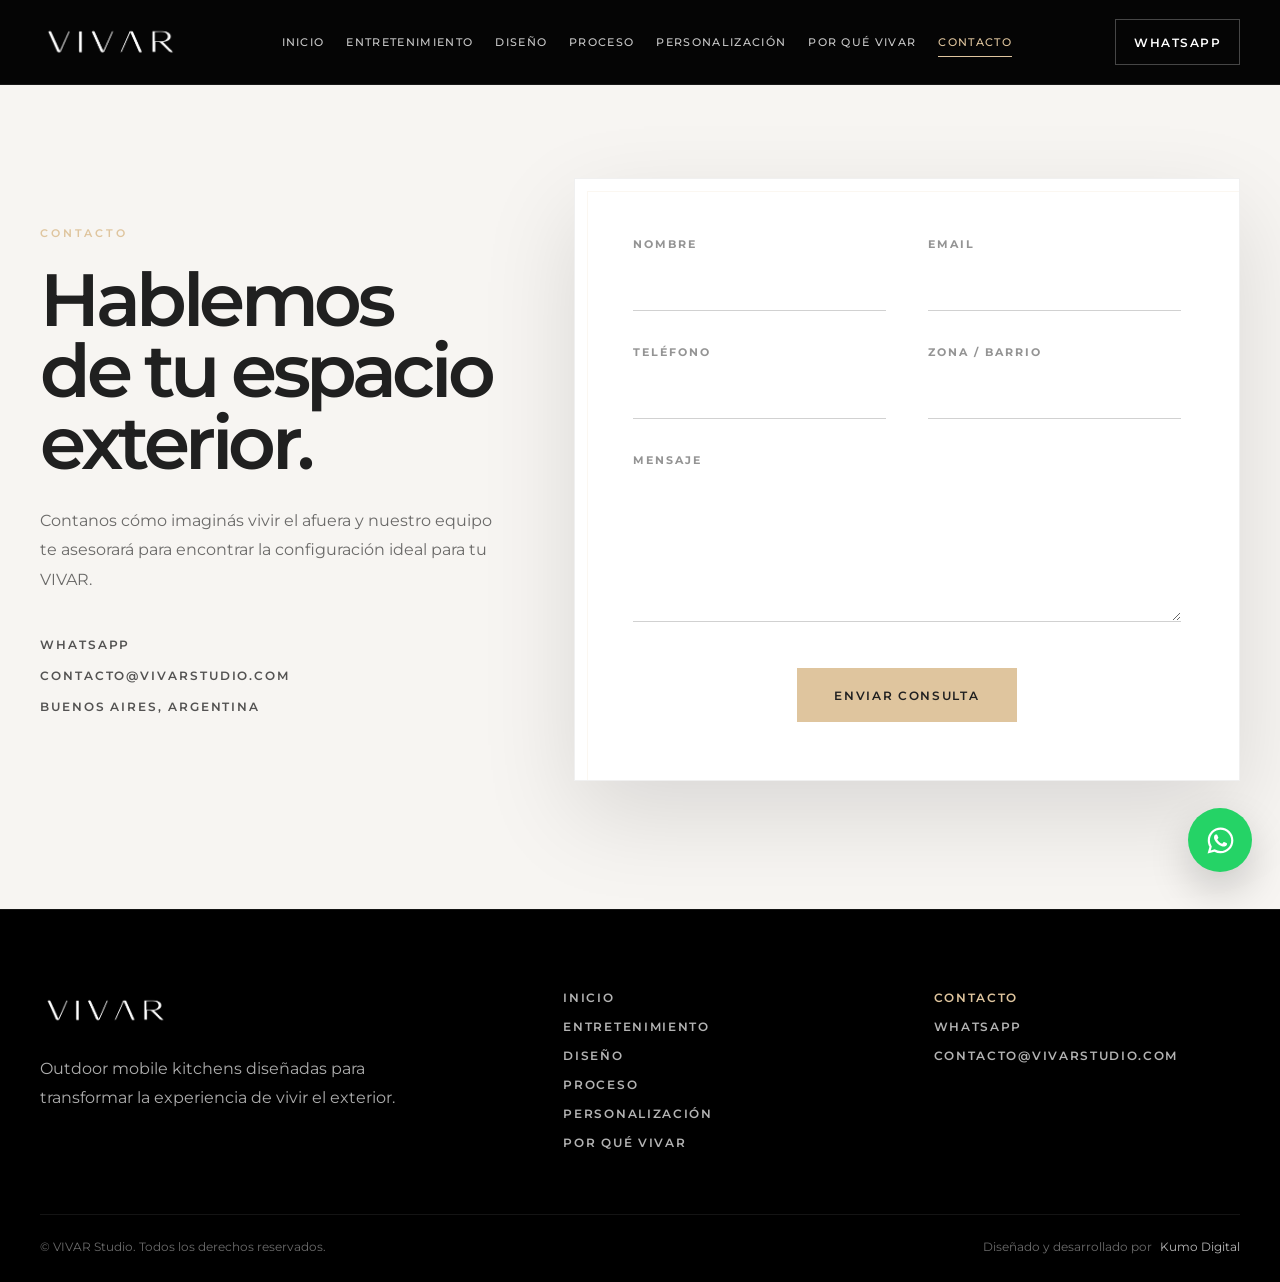
==== contacto.html @ 81133e7a "Actualizar subpaginas VIVAR y contacto" ====
<!DOCTYPE html>
<html lang="es">
<head>
  <meta charset="UTF-8" />
  <meta name="viewport" content="width=device-width, initial-scale=1.0" />

  <title>Contacto | VIVAR Studio</title>

  <link rel="preconnect" href="https://fonts.googleapis.com">
  <link rel="preconnect" href="https://fonts.gstatic.com" crossorigin>
  <link
    href="https://fonts.googleapis.com/css2?family=Montserrat:wght@300;400;500;600;700&display=swap"
    rel="stylesheet"
  >

  <link rel="stylesheet" href="styles.css" />
</head>

<body>

<header class="site-header site-header--solid site-header--contact" id="siteHeader">
  <div class="container site-header__inner">

    <a href="index.html" class="site-brand">
      <img
        id="siteLogo"
        src="img/logo.png"
        alt="VIVAR Studio"
        data-logo-light="img/logo.png"
        data-logo-dark="img/logo.png"
      />
    </a>

    <nav class="site-nav">
      <a href="index.html">Inicio</a>
      <a href="entretenimiento.html">Entretenimiento</a>
      <a href="diseno.html">Diseño</a>
      <a href="proceso-instalacion.html">Proceso</a>
      <a href="personalizacion.html">Personalización</a>
      <a href="por-que-vivar.html">Por qué VIVAR</a>
      <a href="contacto.html" class="is-active">Contacto</a>
    </nav>

    <a
      href="https://wa.me/5490000000000"
      class="header-cta"
      target="_blank"
      rel="noopener noreferrer"
    >
      WhatsApp
    </a>

    <button class="menu-toggle" id="menuToggle" aria-label="Abrir menú">
      <span></span>
      <span></span>
    </button>

  </div>

  <div class="mobile-menu" id="mobileMenu">
    <a href="index.html">Inicio</a>
    <a href="entretenimiento.html">Entretenimiento</a>
    <a href="diseno.html">Diseño</a>
    <a href="proceso-instalacion.html">Proceso</a>
    <a href="personalizacion.html">Personalización</a>
    <a href="por-que-vivar.html">Por qué VIVAR</a>
    <a href="contacto.html">Contacto</a>
  </div>
</header>

<main>

  <section class="contact-premium">

    <div class="container contact-premium__inner">

      <div class="contact-premium__copy reveal">
        <span>CONTACTO</span>

        <h1>
          Hablemos de tu espacio exterior.
        </h1>

        <p>
          Contanos cómo imaginás vivir el afuera y nuestro equipo te asesorará
          para encontrar la configuración ideal para tu VIVAR.
        </p>

        <div class="contact-premium__info">
          <a href="https://wa.me/5490000000000" target="_blank" rel="noopener noreferrer">
            WhatsApp
          </a>

          <a href="mailto:contacto@vivarstudio.com">
            contacto@vivarstudio.com
          </a>

          <span>
            Buenos Aires, Argentina
          </span>
        </div>
      </div>

      <div class="contact-premium__form-wrap reveal">

        <form action="enviar-contacto.php" method="POST" class="contact-premium__form">

          <div class="contact-field">
            <label for="nombre">Nombre</label>
            <input type="text" id="nombre" name="nombre" required>
          </div>

          <div class="contact-field">
            <label for="email">Email</label>
            <input type="email" id="email" name="email" required>
          </div>

          <div class="contact-field">
            <label for="telefono">Teléfono</label>
            <input type="text" id="telefono" name="telefono">
          </div>

          <div class="contact-field">
            <label for="zona">Zona / Barrio</label>
            <input type="text" id="zona" name="zona">
          </div>

          <div class="contact-field contact-field--full">
            <label for="mensaje">Mensaje</label>
            <textarea id="mensaje" name="mensaje" rows="6" required></textarea>
          </div>

          <button type="submit" class="btn btn--primary">
            Enviar consulta
          </button>

        </form>

      </div>

    </div>

  </section>

</main>

<footer class="site-footer">
  <div class="container site-footer__inner">

    <div class="site-footer__brand">
      <img src="img/logo.png" alt="VIVAR Studio">

      <p>
        Outdoor mobile kitchens diseñadas para transformar
        la experiencia de vivir el exterior.
      </p>
    </div>

    <div class="site-footer__nav">
      <a href="index.html">Inicio</a>
      <a href="entretenimiento.html">Entretenimiento</a>
      <a href="diseno.html">Diseño</a>
      <a href="proceso-instalacion.html">Proceso</a>
      <a href="personalizacion.html">Personalización</a>
      <a href="por-que-vivar.html">Por qué VIVAR</a>
    </div>

    <div class="site-footer__contact">
      <span>Contacto</span>
      <a href="https://wa.me/5490000000000" target="_blank" rel="noopener noreferrer">WhatsApp</a>
      <a href="mailto:contacto@vivarstudio.com">contacto@vivarstudio.com</a>
    </div>

  </div>

  <div class="container site-footer__bottom">
    <span>© VIVAR Studio. Todos los derechos reservados.</span>

    <div class="site-footer__credits">
      <span>Diseñado y desarrollado por</span>
      <a href="https://kumodigital.website/" target="_blank" rel="noopener noreferrer">Kumo Digital</a>
    </div>
  </div>
</footer>

<a
  href="https://wa.me/5490000000000"
  class="whatsapp-float"
  target="_blank"
  rel="noopener noreferrer"
  aria-label="Hablar por WhatsApp"
>
  <svg viewBox="0 0 24 24" aria-hidden="true">
    <path d="M12.04 2C6.58 2 2.13 6.45 2.13 11.91c0 1.75.46 3.46 1.34 4.97L2 22l5.25-1.38a9.9 9.9 0 0 0 4.79 1.22h.01c5.46 0 9.91-4.45 9.91-9.91C21.96 6.45 17.51 2 12.04 2Zm0 18.16h-.01a8.2 8.2 0 0 1-4.18-1.15l-.3-.18-3.12.82.83-3.04-.2-.31a8.18 8.18 0 0 1-1.25-4.39c0-4.53 3.69-8.22 8.23-8.22 2.2 0 4.26.86 5.82 2.41a8.18 8.18 0 0 1 2.41 5.82c0 4.54-3.69 8.24-8.23 8.24Zm4.52-6.16c-.25-.12-1.47-.72-1.7-.81-.23-.08-.39-.12-.56.13-.17.25-.64.81-.79.97-.15.17-.29.19-.54.06-.25-.12-1.05-.39-2-1.23-.74-.66-1.24-1.47-1.38-1.72-.15-.25-.02-.38.11-.51.11-.11.25-.29.37-.43.12-.15.17-.25.25-.42.08-.17.04-.31-.02-.43-.06-.12-.56-1.35-.77-1.85-.2-.48-.41-.42-.56-.43h-.48c-.17 0-.43.06-.66.31-.23.25-.87.85-.87 2.08 0 1.23.89 2.42 1.02 2.59.12.17 1.75 2.67 4.24 3.74.59.25 1.05.41 1.41.52.59.19 1.13.16 1.56.1.48-.07 1.47-.6 1.68-1.18.21-.58.21-1.08.15-1.18-.06-.11-.23-.17-.48-.29Z"/>
  </svg>
</a>

<script src="script.js"></script>

</body>
</html>
---- styles.css ----
:root {
  --black: #000000;
  --charcoal: #202020;
  --gold: #dfc59e;
  --white: #ffffff;
  --light-gray: #f6f6f4;
  --mid-gray: #8a8a8a;
  --soft-line: rgba(0, 0, 0, 0.08);
  --container: 1280px;
  --header-height: 84px;
  --transition: 0.35s ease;
  --section-space: 132px;
}

/* RESET */

* {
  margin: 0;
  padding: 0;
  box-sizing: border-box;
}

html {
  scroll-behavior: smooth;
}

body {
  font-family: "Montserrat", sans-serif;
  background: var(--black);
  color: var(--white);
  -webkit-font-smoothing: antialiased;
  text-rendering: optimizeLegibility;
  overflow-x: hidden;
}

img {
  display: block;
  width: 100%;
  max-width: 100%;
}

a {
  color: inherit;
  text-decoration: none;
}

button {
  font: inherit;
  background: none;
  border: none;
  cursor: pointer;
}

.container {
  width: min(100% - 80px, var(--container));
  margin: 0 auto;
}

/* REVEAL */

.reveal {
  opacity: 0;
  transform: translateY(42px);
  transition:
    opacity 1s cubic-bezier(0.22, 1, 0.36, 1),
    transform 1s cubic-bezier(0.22, 1, 0.36, 1);
  will-change: opacity, transform;
}

.reveal.is-visible {
  opacity: 1;
  transform: translateY(0);
}

/* HEADER */

.site-header {
  position: fixed;
  inset: 0 0 auto 0;
  z-index: 200;
  background: transparent;
  border-bottom: 1px solid transparent;
  transition:
    background 0.35s ease,
    border-color 0.35s ease,
    box-shadow 0.35s ease;
}

.site-header__inner {
  min-height: var(--header-height);
  display: flex;
  align-items: center;
  justify-content: space-between;
  gap: 28px;
}

.site-header.is-scrolled,
.site-header.site-header--solid {
  background: rgba(255, 255, 255, 0.96);
  border-bottom-color: rgba(0, 0, 0, 0.08);
  box-shadow: 0 8px 24px rgba(0, 0, 0, 0.05);
}

.site-brand img {
  width: 138px;
  transition: opacity var(--transition);
}

.site-nav {
  display: flex;
  align-items: center;
  gap: 22px;
}

.site-nav a {
  position: relative;
  font-size: 11px;
  font-weight: 500;
  letter-spacing: 0.12em;
  text-transform: uppercase;
  color: rgba(255, 255, 255, 0.88);
  transition: color var(--transition);
}

.site-nav a::after {
  content: "";
  position: absolute;
  left: 0;
  bottom: -8px;
  width: 0;
  height: 1px;
  background: var(--gold);
  transition: width var(--transition);
}

.site-nav a:hover::after {
  width: 100%;
}

.site-header.is-scrolled .site-nav a,
.site-header.site-header--solid .site-nav a {
  color: rgba(0, 0, 0, 0.75);
}

.header-cta {
  display: inline-flex;
  align-items: center;
  justify-content: center;
  min-height: 46px;
  padding: 0 18px;
  border: 1px solid rgba(255, 255, 255, 0.34);
  color: var(--white);
  font-size: 12px;
  font-weight: 600;
  letter-spacing: 0.12em;
  text-transform: uppercase;
  transition: all var(--transition);
}

.header-cta:hover {
  background: var(--gold);
  border-color: var(--gold);
  color: var(--charcoal);
}

.site-header.is-scrolled .header-cta,
.site-header.site-header--solid .header-cta {
  border-color: rgba(0, 0, 0, 0.18);
  color: var(--charcoal);
}

.menu-toggle {
  display: none;
  width: 42px;
  height: 42px;
  align-items: center;
  justify-content: center;
  flex-direction: column;
  gap: 6px;
}

.menu-toggle span {
  display: block;
  width: 22px;
  height: 1px;
  background: var(--white);
  transition: background var(--transition);
}

.site-header.is-scrolled .menu-toggle span,
.site-header.site-header--solid .menu-toggle span {
  background: var(--charcoal);
}

.mobile-menu {
  display: none;
}

/* HOME HERO */

.home-hero {
  position: relative;
  min-height: 100vh;
  overflow: hidden;
  background: var(--black);
}

.home-hero__track {
  position: absolute;
  inset: 0;
}

.home-hero__slide {
  position: absolute;
  inset: 0;
  opacity: 0;
  transition: opacity 1s ease;
}

.home-hero__slide.is-active {
  opacity: 1;
}

.home-hero__slide picture,
.home-hero__slide img {
  width: 100%;
  height: 100%;
}

.home-hero__slide img {
  object-fit: cover;
  object-position: center center;
  transform: scale(1.02);
  transition: transform 6s ease;
}

.home-hero__slide.is-active img {
  transform: scale(1.08);
}

.home-hero__overlay {
  position: absolute;
  inset: 0;
  z-index: 2;
  background:
    linear-gradient(180deg, rgba(0,0,0,0.24), rgba(0,0,0,0.28)),
    linear-gradient(90deg, rgba(0,0,0,0.18), rgba(0,0,0,0.04));
}

.home-hero__controls {
  position: absolute;
  inset: auto 40px 42px auto;
  display: flex;
  gap: 10px;
  z-index: 4;
}

.home-hero__arrow {
  width: 54px;
  height: 54px;
  border: 1px solid rgba(255,255,255,0.28);
  color: var(--white);
  background: rgba(255,255,255,0.04);
  backdrop-filter: blur(4px);
  font-size: 26px;
  transition: all var(--transition);
}

.home-hero__arrow:hover {
  background: rgba(255,255,255,0.12);
  border-color: rgba(255,255,255,0.48);
}

.home-hero__dots {
  position: absolute;
  left: 50%;
  bottom: 42px;
  transform: translateX(-50%);
  display: flex;
  gap: 10px;
  z-index: 4;
}

.home-hero__dots button {
  width: 34px;
  height: 2px;
  background: rgba(255,255,255,0.34);
}

.home-hero__dots button.is-active {
  background: var(--white);
}

.hero-scroll {
  position: absolute;
  left: 28px;
  bottom: 34px;
  z-index: 4;
  writing-mode: vertical-rl;
  transform: rotate(180deg);
  font-size: 11px;
  letter-spacing: 0.22em;
  text-transform: uppercase;
  color: rgba(255,255,255,0.5);
}

/* INTRO */

.intro-editorial {
  padding: 120px 0 96px;
  background: var(--white);
  color: var(--charcoal);
}

.intro-editorial__inner {
  display: grid;
  grid-template-columns: 1.05fr 0.95fr;
  gap: 88px;
  align-items: start;
}

.section-kicker {
  display: inline-block;
  margin-bottom: 22px;
  font-size: 12px;
  font-weight: 600;
  letter-spacing: 0.24em;
  text-transform: uppercase;
  color: rgba(0,0,0,0.46);
}

.section-kicker--dark {
  color: rgba(0,0,0,0.46);
}

.cta-section .section-kicker {
  color: rgba(223,197,158,0.82);
}

.intro-editorial__title,
.section-title {
  font-size: clamp(36px, 4.4vw, 64px);
  line-height: 1.02;
  font-weight: 600;
  letter-spacing: -0.03em;
}

.intro-editorial__title {
  max-width: 11ch;
}

.intro-editorial__text {
  max-width: 54ch;
  font-size: 18px;
  line-height: 1.9;
  color: rgba(32,32,32,0.74);
}

.intro-editorial__actions {
  display: flex;
  flex-wrap: wrap;
  gap: 14px;
  margin-top: 34px;
}

.intro-editorial__actions .btn {
  width: auto;
}

/* INTRO ACCORDION */

.intro-highlights {
  display: grid;
  gap: 10px;
  margin-top: 34px;
}

.intro-highlight {
  width: 100%;
  text-align: left;
  border: 1px solid rgba(0,0,0,0.08);
  background: rgba(246,246,244,0.72);
  color: var(--charcoal);
  overflow: hidden;
  transition:
    background 0.35s ease,
    border-color 0.35s ease,
    box-shadow 0.35s ease;
}

.intro-highlight:hover,
.intro-highlight.is-open {
  background: rgba(223,197,158,0.11);
  border-color: rgba(223,197,158,0.52);
  box-shadow: 0 18px 38px rgba(0,0,0,0.045);
}

.intro-highlight__top {
  display: grid;
  grid-template-columns: auto 1fr auto;
  align-items: center;
  gap: 14px;
  min-height: 56px;
  padding: 0 18px;
}

.intro-highlight__icon {
  display: inline-flex;
  align-items: center;
  justify-content: center;
  color: var(--gold);
}

.intro-highlight__icon svg {
  width: 18px;
  height: 18px;
}

.intro-highlight__title {
  font-size: 11px;
  font-weight: 700;
  letter-spacing: 0.16em;
  text-transform: uppercase;
}

.intro-highlight__plus {
  position: relative;
  width: 14px;
  height: 14px;
}

.intro-highlight__plus::before,
.intro-highlight__plus::after {
  content: "";
  position: absolute;
  inset: 50% auto auto 50%;
  width: 14px;
  height: 1px;
  background: rgba(32,32,32,0.62);
  transform: translate(-50%, -50%);
  transition: transform 0.35s ease;
}

.intro-highlight__plus::after {
  transform: translate(-50%, -50%) rotate(90deg);
}

.intro-highlight.is-open .intro-highlight__plus::after {
  transform: translate(-50%, -50%) rotate(0deg);
}

.intro-highlight__content {
  display: block;
  max-height: 0;
  padding: 0 18px;
  overflow: hidden;
  font-size: 14px;
  line-height: 1.75;
  color: rgba(32,32,32,0.66);
  transition:
    max-height 0.45s ease,
    padding 0.45s ease;
}

.intro-highlight.is-open .intro-highlight__content {
  max-height: 140px;
  padding: 0 18px 20px 50px;
}

/* VISUAL BAND */

.visual-band {
  position: relative;
  width: 100%;
  overflow: hidden;
  background: var(--black);
}

.visual-band img {
  width: 100%;
  height: 46vh;
  min-height: 340px;
  max-height: 560px;
  object-fit: cover;
  object-position: center center;
  transform: scale(1.02);
  transition: transform 1.4s ease;
}

.visual-band:hover img {
  transform: scale(1.06);
}

.visual-band__overlay {
  position: absolute;
  inset: 0;
  background:
    linear-gradient(
      180deg,
      rgba(0,0,0,0.18) 0%,
      rgba(0,0,0,0.32) 100%
    ),
    linear-gradient(
      90deg,
      rgba(0,0,0,0.34) 0%,
      rgba(0,0,0,0.12) 50%,
      rgba(0,0,0,0.34) 100%
    );
}

.visual-band__content {
  position: absolute;
  inset: 0;
  z-index: 2;
  display: flex;
  flex-direction: column;
  align-items: center;
  justify-content: center;
  text-align: center;
  color: var(--white);
  padding: 40px;
}

.visual-band__content span {
  display: inline-block;
  margin-bottom: 18px;
  font-size: 11px;
  font-weight: 600;
  letter-spacing: 0.22em;
  text-transform: uppercase;
  color: rgba(255,255,255,0.72);
}

.visual-band__content h2 {
  max-width: 18ch;
  font-size: clamp(40px, 4.8vw, 76px);
  line-height: 0.96;
  font-weight: 600;
  letter-spacing: -0.055em;
  text-wrap: balance;
}

/* BUTTONS */

.btn {
  display: inline-flex;
  align-items: center;
  justify-content: center;
  min-height: 54px;
  padding: 0 28px;
  border: 1px solid transparent;
  font-size: 12px;
  font-weight: 600;
  letter-spacing: 0.14em;
  text-transform: uppercase;
  transition: all var(--transition);
}

.btn--primary {
  background: var(--gold);
  color: var(--charcoal);
}

.btn--primary:hover {
  background: #e7d1af;
  transform: translateY(-1px);
}

.btn--secondary-dark {
  background: transparent;
  color: var(--charcoal);
  border-color: rgba(0,0,0,0.14);
}

.btn--secondary-dark:hover {
  border-color: var(--gold);
  color: var(--gold);
}

.btn--secondary-light {
  background: rgba(255,255,255,0.04);
  color: var(--white);
  border-color: rgba(255,255,255,0.26);
}

.btn--secondary-light:hover {
  border-color: var(--gold);
  color: var(--gold);
}

/* SECTION */

.section {
  padding: var(--section-space) 0;
}

.section--white {
  background: var(--white);
  color: var(--charcoal);
}

.section--gray {
  background: var(--light-gray);
  color: var(--charcoal);
}

.section--black {
  background: var(--black);
  color: var(--white);
}

.section-head {
  margin-bottom: 58px;
}

.section-title {
  max-width: 12ch;
}

.section-title--light {
  color: var(--white);
}

.section-intro {
  margin-top: 18px;
  max-width: 58ch;
  color: rgba(32,32,32,0.72);
  line-height: 1.85;
}

/* EXPLORE */

.explore-section {
  background: #f3f1ed;
}

.explore-layout {
  display: grid;
  grid-template-columns: 0.92fr 1.08fr;
  gap: 88px;
  align-items: start;
}

.explore-media {
  position: sticky;
  top: calc(var(--header-height) + 42px);
  overflow: hidden;
  background: var(--black);
}

.explore-media img {
  height: 720px;
  object-fit: cover;
  object-position: center;
  transform: scale(1.02);
  transition: transform 1.2s ease;
}

.explore-media:hover img {
  transform: scale(1.06);
}

.explore-head {
  max-width: 760px;
  margin-bottom: 52px;
}

.explore-links {
  border-top: 1px solid rgba(0,0,0,0.09);
}

.explore-link {
  display: grid;
  grid-template-columns: 58px 1fr auto;
  gap: 26px;
  align-items: center;
  padding: 34px 0;
  border-bottom: 1px solid rgba(0,0,0,0.09);
  color: var(--charcoal);
  transition:
    padding 0.4s ease,
    border-color 0.4s ease;
}

.explore-link:hover {
  padding-left: 16px;
  border-bottom-color: rgba(223,197,158,0.8);
}

.explore-link__number {
  font-size: 11px;
  font-weight: 700;
  letter-spacing: 0.24em;
  color: rgba(0,0,0,0.34);
}

.explore-link h3 {
  font-size: clamp(28px, 2.5vw, 44px);
  line-height: 1.02;
  font-weight: 600;
  letter-spacing: -0.045em;
  margin-bottom: 10px;
}

.explore-link p {
  max-width: 46ch;
  font-size: 15px;
  line-height: 1.75;
  color: rgba(32,32,32,0.66);
}

.explore-link__arrow {
  font-size: 24px;
  color: var(--gold);
  transition: transform 0.35s ease;
}

.explore-link:hover .explore-link__arrow {
  transform: translateX(8px);
}

/* CTA */

.cta-section {
  padding: 132px 0;
  background:
    linear-gradient(180deg, rgba(0,0,0,0.72), rgba(0,0,0,0.72)),
    url("img/cta-bg.webp") center center / cover no-repeat;
}

.cta-section__inner {
  max-width: 860px;
  text-align: center;
}

.cta-section__inner .section-title {
  margin: 0 auto;
}

.cta-section p {
  max-width: 620px;
  margin: 24px auto 34px;
  line-height: 1.85;
  color: rgba(255,255,255,0.8);
}

/* FOOTER */

.site-footer {
  background: var(--black);
  color: var(--white);
  border-top: 1px solid rgba(255,255,255,0.08);
  padding: 80px 0 28px;
}

.site-footer__inner {
  display: grid;
  grid-template-columns: 1.2fr 0.8fr 0.8fr;
  gap: 64px;
}

.site-footer__brand img {
  width: 128px;
  margin-bottom: 24px;
}

.site-footer__brand p {
  max-width: 38ch;
  color: rgba(255,255,255,0.68);
  line-height: 1.8;
}

.site-footer__nav,
.site-footer__contact {
  display: flex;
  flex-direction: column;
  gap: 14px;
}

.site-footer__nav a,
.site-footer__contact a,
.site-footer__contact span {
  font-size: 12px;
  font-weight: 600;
  letter-spacing: 0.14em;
  text-transform: uppercase;
}

.site-footer__nav a,
.site-footer__contact a {
  color: rgba(255,255,255,0.7);
  transition: color var(--transition);
}

.site-footer__nav a:hover,
.site-footer__contact a:hover {
  color: var(--gold);
}

.site-footer__contact span {
  color: var(--gold);
}

.site-footer__bottom {
  display: flex;
  justify-content: space-between;
  gap: 24px;
  margin-top: 64px;
  padding-top: 24px;
  border-top: 1px solid rgba(255,255,255,0.08);
  color: rgba(255,255,255,0.42);
  font-size: 12px;
}

.site-footer__credits {
  display: flex;
  align-items: center;
  gap: 8px;
  color: rgba(255,255,255,0.42);
  font-size: 12px;
}

.site-footer__credits a {
  color: rgba(255,255,255,0.72);
  transition: color var(--transition);
}

.site-footer__credits a:hover {
  color: var(--gold);
}

/* WHATSAPP */

.whatsapp-float {
  position: fixed;
  right: 28px;
  bottom: 28px;
  z-index: 300;
  width: 64px;
  height: 64px;
  border-radius: 999px;
  background: #25d366;
  display: flex;
  align-items: center;
  justify-content: center;
  box-shadow:
    0 18px 40px rgba(0,0,0,0.18),
    0 0 0 0 rgba(37,211,102,0.4);
  transition:
    transform 0.3s ease,
    box-shadow 0.3s ease;
  animation: whatsappPulse 2.8s infinite;
}

.whatsapp-float:hover {
  transform: translateY(-4px) scale(1.04);
}

.whatsapp-float svg {
  width: 31px;
  height: 31px;
  fill: #ffffff;
}

@keyframes whatsappPulse {
  0% {
    box-shadow:
      0 18px 40px rgba(0,0,0,0.18),
      0 0 0 0 rgba(37,211,102,0.35);
  }

  70% {
    box-shadow:
      0 18px 40px rgba(0,0,0,0.18),
      0 0 0 18px rgba(37,211,102,0);
  }

  100% {
    box-shadow:
      0 18px 40px rgba(0,0,0,0.18),
      0 0 0 0 rgba(37,211,102,0);
  }
}

/* RESPONSIVE */

@media (max-width: 1200px) {
  .site-nav {
    gap: 16px;
  }

  .site-nav a {
    font-size: 10px;
    letter-spacing: 0.09em;
  }

  .intro-editorial__inner {
    gap: 56px;
  }
}

@media (max-width: 1040px) {
  .site-nav,
  .header-cta {
    display: none;
  }

  .menu-toggle {
    display: inline-flex;
  }
}

@media (max-width: 920px) {
  :root {
    --section-space: 104px;
  }

  .mobile-menu {
    position: absolute;
    top: 100%;
    left: 0;
    width: 100%;
    background: rgba(255,255,255,0.98);
    display: flex;
    flex-direction: column;
    padding: 18px 24px 24px;
    gap: 16px;
    transform: translateY(-8px);
    opacity: 0;
    pointer-events: none;
    transition: all var(--transition);
  }

  .mobile-menu a {
    color: var(--charcoal);
    font-size: 13px;
    font-weight: 600;
    letter-spacing: 0.08em;
    text-transform: uppercase;
  }

  .mobile-menu.is-open {
    transform: translateY(0);
    opacity: 1;
    pointer-events: auto;
  }

  .intro-editorial__inner,
  .explore-layout,
  .site-footer__inner {
    grid-template-columns: 1fr;
  }

  .intro-editorial__title,
  .intro-editorial__text {
    max-width: 100%;
  }

  .explore-media {
    position: relative;
    top: auto;
  }

  .explore-media img {
    height: 520px;
  }
}

@media (max-width: 640px) {
  :root {
    --header-height: 76px;
    --section-space: 84px;
  }

  .container {
    width: min(100% - 32px, var(--container));
  }

  .site-brand img {
    width: 110px;
  }

  .home-hero {
    min-height: 92vh;
  }

  .home-hero__controls {
    inset: auto 16px 18px auto;
  }

  .home-hero__arrow {
    width: 42px;
    height: 42px;
    font-size: 22px;
  }

  .home-hero__dots {
    bottom: 22px;
    gap: 8px;
  }

  .home-hero__dots button {
    width: 24px;
  }

  .intro-editorial {
    padding: 84px 0 72px;
  }

  .intro-editorial__title,
  .section-title {
    font-size: clamp(30px, 8vw, 42px);
  }

  .intro-editorial__text,
  .section-intro {
    font-size: 15px;
    line-height: 1.75;
  }

  .intro-highlight__top {
    min-height: 54px;
    padding: 0 16px;
  }

  .intro-highlight.is-open .intro-highlight__content {
    padding: 0 16px 18px 48px;
  }

  .intro-editorial__actions {
    gap: 12px;
  }

  .intro-editorial__actions .btn,
  .btn {
    width: 100%;
  }

  .visual-band img {
    height: 38vh;
    min-height: 260px;
    max-height: 340px;
  }

  .visual-band__content {
    padding: 24px;
  }

  .visual-band__content span {
    margin-bottom: 12px;
    font-size: 10px;
    letter-spacing: 0.18em;
  }

  .visual-band__content h2 {
    max-width: 15ch;
    font-size: clamp(30px, 8vw, 44px);
    line-height: 1;
  }

  .explore-link {
    grid-template-columns: 1fr auto;
    gap: 12px;
    padding: 28px 0;
  }

  .explore-link__number {
    grid-column: 1 / -1;
  }

  .explore-link h3 {
    font-size: 30px;
  }

  .explore-link p {
    font-size: 15px;
  }

  .explore-link:hover {
    padding-left: 0;
  }

  .cta-section {
    padding: 92px 0;
  }

  .whatsapp-float {
    width: 58px;
    height: 58px;
    right: 16px;
    bottom: 16px;
  }

  .whatsapp-float svg {
    width: 28px;
    height: 28px;
  }

  .site-footer__bottom {
    flex-direction: column;
  }

  .site-footer__credits {
    flex-wrap: wrap;
  }
}

@media (prefers-reduced-motion: reduce) {
  html {
    scroll-behavior: auto;
  }

  .reveal,
  .home-hero__slide img,
  .site-header,
  .whatsapp-float,
  .explore-media img,
  .explore-link,
  .intro-highlight,
  .visual-band img {
    transition: none !important;
    animation: none !important;
    transform: none !important;
  }
}

/* SUBPAGE HERO */

.subpage-hero {
  position: relative;
  min-height: 82vh;
  display: flex;
  align-items: flex-end;
  overflow: hidden;
  background: var(--black);
}

.subpage-hero > img {
  position: absolute;
  inset: 0;
  height: 100%;
  object-fit: cover;
  object-position: center;
}

.subpage-hero__overlay {
  position: absolute;
  inset: 0;
  background:
    linear-gradient(180deg, rgba(0,0,0,0.18), rgba(0,0,0,0.74)),
    linear-gradient(90deg, rgba(0,0,0,0.54), rgba(0,0,0,0.12));
}

.subpage-hero__content {
  position: relative;
  z-index: 2;
  padding: 180px 0 92px;
  color: var(--white);
}

.subpage-hero__content .section-kicker {
  color: rgba(223,197,158,0.9);
}

.subpage-hero__content h1 {
  max-width: 11ch;
  font-size: clamp(44px, 6vw, 86px);
  line-height: 0.98;
  letter-spacing: -0.05em;
}

.subpage-hero__content p {
  max-width: 56ch;
  margin-top: 24px;
  color: rgba(255,255,255,0.82);
  line-height: 1.8;
  font-size: 18px;
}

/* ENTRETENIMIENTO PAGE */

.entertainment-intro__inner {
  display: grid;
  grid-template-columns: 0.95fr 1.05fr;
  gap: 88px;
  align-items: start;
}

.entertainment-intro__text p {
  max-width: 62ch;
  font-size: 18px;
  line-height: 1.9;
  color: rgba(32,32,32,0.72);
}

.entertainment-intro__text p + p {
  margin-top: 22px;
}

/* MOMENTOS */

.moments-grid {
  display: grid;
  grid-template-columns: repeat(2, 1fr);
  gap: 24px;
  margin-top: 56px;
}

.moment-card {
  background: var(--white);
  border: 1px solid rgba(0,0,0,0.06);
  overflow: hidden;
  transition:
    transform 0.45s ease,
    box-shadow 0.45s ease,
    border-color 0.45s ease;
}

.moment-card:hover {
  transform: translateY(-6px);
  border-color: rgba(223,197,158,0.5);
  box-shadow: 0 22px 48px rgba(0,0,0,0.08);
}

.moment-card img {
  height: 380px;
  object-fit: cover;
  transition: transform 0.9s ease;
}

.moment-card:hover img {
  transform: scale(1.045);
}

.moment-card div {
  padding: 30px;
}

.moment-card span {
  display: inline-block;
  margin-bottom: 18px;
  font-size: 11px;
  font-weight: 700;
  letter-spacing: 0.22em;
  color: rgba(0,0,0,0.36);
}

.moment-card h3 {
  max-width: 10ch;
  font-size: 30px;
  line-height: 1;
  font-weight: 600;
  letter-spacing: -0.035em;
  margin-bottom: 12px;
}

.moment-card p {
  max-width: 36ch;
  color: rgba(32,32,32,0.7);
  line-height: 1.8;
}

/* BAND */

.entertainment-band {
  position: relative;
  min-height: 68vh;
  overflow: hidden;
  background: var(--black);
}

.entertainment-band img {
  width: 100%;
  height: 68vh;
  min-height: 480px;
  object-fit: cover;
  object-position: center;
  transform: scale(1.02);
  transition: transform 1.4s ease;
}

.entertainment-band:hover img {
  transform: scale(1.06);
}

.entertainment-band__overlay {
  position: absolute;
  inset: 0;
  background:
    linear-gradient(180deg, rgba(0,0,0,0.22), rgba(0,0,0,0.58)),
    linear-gradient(90deg, rgba(0,0,0,0.22), rgba(0,0,0,0.22));
}

.entertainment-band__content {
  position: absolute;
  inset: 0;
  z-index: 2;
  display: flex;
  flex-direction: column;
  justify-content: center;
  align-items: center;
  color: var(--white);
  text-align: center;
  padding: 0 40px;
}

.entertainment-band__content span {
  margin-bottom: 20px;
  font-size: 11px;
  font-weight: 600;
  letter-spacing: 0.24em;
  text-transform: uppercase;
  color: rgba(223,197,158,0.95);
}

.entertainment-band__content h2 {
  max-width: 17ch;
  margin: 0 auto;
  font-size: clamp(42px, 5vw, 76px);
  line-height: 0.96;
  letter-spacing: -0.055em;
  font-weight: 600;
  text-wrap: balance;
}

/* SPLIT */

.entertainment-split__inner {
  display: grid;
  grid-template-columns: 1.05fr 0.95fr;
  gap: 88px;
  align-items: center;
}

.entertainment-split__image {
  overflow: hidden;
  background: var(--black);
}

.entertainment-split__image img {
  height: 620px;
  object-fit: cover;
  transition: transform 1s ease;
}

.entertainment-split__image:hover img {
  transform: scale(1.045);
}

.entertainment-split__copy .section-title {
  max-width: 12ch;
  text-wrap: balance;
}

.entertainment-split__copy p {
  margin: 24px 0 34px;
  max-width: 54ch;
  color: rgba(32,32,32,0.72);
  line-height: 1.85;
}

/* TABLET */

@media (max-width: 920px) {
  .entertainment-intro__inner,
  .entertainment-split__inner {
    grid-template-columns: 1fr;
    gap: 42px;
  }

  .moments-grid {
    grid-template-columns: 1fr;
  }

  .entertainment-band__content h2 {
    max-width: 14ch;
    font-size: clamp(38px, 8vw, 56px);
  }

  .entertainment-split__image img {
    height: 460px;
  }
}

/* MOBILE */

@media (max-width: 640px) {
  .subpage-hero {
    min-height: 74vh;
  }

  .subpage-hero__content {
    padding: 150px 0 72px;
    text-align: center;
  }

  .subpage-hero__content h1 {
    max-width: 11ch;
    margin-left: auto;
    margin-right: auto;
    font-size: clamp(34px, 9vw, 44px);
    line-height: 1;
    text-wrap: balance;
  }

  .subpage-hero__content p,
  .entertainment-intro__text p {
    font-size: 15px;
    line-height: 1.75;
  }

  .moment-card img {
    height: 280px;
  }

  .moment-card div {
    padding: 24px;
    text-align: center;
  }

  .moment-card h3,
  .moment-card p {
    margin-left: auto;
    margin-right: auto;
  }

  .entertainment-band,
  .entertainment-band img {
    min-height: 460px;
    height: 62vh;
  }

  .entertainment-band__content {
    padding: 0 26px;
  }

  .entertainment-band__content h2 {
    max-width: 12ch;
    font-size: clamp(32px, 8.8vw, 42px);
    line-height: 0.98;
  }

  .entertainment-split__copy {
    text-align: center;
  }

  .entertainment-split__copy .section-title {
    max-width: 12ch;
    margin-left: auto;
    margin-right: auto;
  }

  .entertainment-split__copy p {
    max-width: 31ch;
    margin-left: auto;
    margin-right: auto;
    font-size: 15px;
    line-height: 1.75;
  }

  .entertainment-split__image img {
    height: 320px;
  }
}

/* DESIGN PAGE */

.design-showcase {
  position: relative;
  min-height: 100vh;
  display: grid;
  grid-template-columns: 1.05fr 0.95fr;
  background: var(--black);
  color: var(--white);
  overflow: hidden;
}

.design-showcase__image {
  position: relative;
  min-height: 100vh;
  overflow: hidden;
}

.design-showcase__image img {
  width: 100%;
  height: 100%;
  object-fit: cover;
  object-position: center;
  transform: scale(1.02);
  transition: transform 1.4s ease;
}

.design-showcase:hover .design-showcase__image img {
  transform: scale(1.06);
}

.design-showcase__overlay {
  position: absolute;
  inset: 0;
  z-index: 1;
  pointer-events: none;
  background:
    linear-gradient(
      90deg,
      rgba(0,0,0,0.16) 0%,
      rgba(0,0,0,0.04) 45%,
      rgba(0,0,0,0.48) 100%
    );
}

.design-showcase__content {
  position: relative;
  z-index: 2;
  min-height: 100vh;
  display: flex;
  flex-direction: column;
  justify-content: center;
  align-items: flex-start;
  padding: 140px 8vw 96px;
  text-align: left;
}

.design-showcase__content span {
  display: inline-block;
  margin-bottom: 24px;
  font-size: 11px;
  font-weight: 600;
  letter-spacing: 0.26em;
  text-transform: uppercase;
  color: rgba(223,197,158,0.92);
}

.design-showcase__content h1 {
  max-width: 10ch;
  margin: 0;
  font-size: clamp(46px, 5.6vw, 82px);
  line-height: 0.96;
  letter-spacing: -0.06em;
  font-weight: 600;
  color: var(--white);
  text-wrap: balance;
}

.design-showcase__content p {
  max-width: 43ch;
  margin-top: 28px;
  font-size: 17px;
  line-height: 1.85;
  color: rgba(255,255,255,0.74);
}

/* DESIGN FEATURE LIST */

.design-features {
  position: relative;
}

.design-feature-list {
  position: relative;
  border-top: 1px solid rgba(0,0,0,0.09);
}

.design-feature-item {
  position: relative;
  display: grid;
  grid-template-columns: 90px 1fr;
  gap: 40px;
  padding: 46px 0;
  border-bottom: 1px solid rgba(0,0,0,0.09);
  text-align: left;
}

.design-feature-item > span {
  position: relative;
  z-index: 2;
  padding-top: 8px;
  font-size: 11px;
  font-weight: 700;
  letter-spacing: 0.24em;
  color: rgba(0,0,0,0.34);
}

.design-feature-item h3 {
  max-width: 14ch;
  margin-bottom: 14px;
  font-size: clamp(32px, 3vw, 52px);
  line-height: 1;
  letter-spacing: -0.045em;
  font-weight: 600;
  color: var(--charcoal);
  text-wrap: balance;
}

.design-feature-item p {
  max-width: 66ch;
  font-size: 17px;
  line-height: 1.85;
  color: rgba(32,32,32,0.68);
}

/* DESIGN FEATURE SCROLL LIGHT */

.design-feature-list--illuminated::before {
  content: "";
  position: absolute;
  left: 44px;
  top: 0;
  bottom: 0;
  width: 1px;
  background: rgba(0,0,0,0.08);
}

.design-feature-list--illuminated::after {
  content: "";
  position: absolute;
  left: 44px;
  top: 0;
  width: 1px;
  height: var(--light-progress, 0%);
  background: linear-gradient(
    180deg,
    rgba(223,197,158,0),
    rgba(223,197,158,1),
    rgba(223,197,158,0.25)
  );
  box-shadow:
    0 0 18px rgba(223,197,158,0.65),
    0 0 38px rgba(223,197,158,0.28);
  transition: height 0.12s linear;
}

.design-feature-list--illuminated .design-feature-item > span::before {
  content: "";
  position: absolute;
  left: -1px;
  top: 12px;
  width: 9px;
  height: 9px;
  border-radius: 999px;
  background: #dedbd4;
  transform: translateX(-49px);
  transition:
    background 0.35s ease,
    box-shadow 0.35s ease,
    transform 0.35s ease;
}

.design-feature-list--illuminated .design-feature-item.is-lit > span::before {
  background: var(--gold);
  box-shadow:
    0 0 16px rgba(223,197,158,0.9),
    0 0 34px rgba(223,197,158,0.45);
  transform: translateX(-49px) scale(1.22);
}

.design-feature-list--illuminated .design-feature-item h3,
.design-feature-list--illuminated .design-feature-item p {
  transition:
    color 0.35s ease,
    opacity 0.35s ease;
}

.design-feature-list--illuminated .design-feature-item.is-lit h3 {
  color: #000;
}

.design-feature-list--illuminated .design-feature-item.is-lit p {
  color: rgba(32,32,32,0.82);
}

/* DESIGN AUTOMATION */

.design-automation {
  background: var(--black);
  color: var(--white);
  padding: 132px 0;
  overflow: hidden;
}

.design-automation__inner {
  display: grid;
  grid-template-columns: 0.85fr 1.15fr;
  gap: 88px;
  align-items: center;
}

.design-automation__copy {
  text-align: left;
}

.design-automation__copy .section-kicker {
  color: rgba(223,197,158,0.9);
}

.design-automation__copy h2 {
  max-width: 9ch;
  margin: 0;
  font-size: clamp(46px, 5vw, 76px);
  line-height: 0.96;
  letter-spacing: -0.055em;
  font-weight: 600;
  text-wrap: balance;
}

.design-automation__copy p {
  max-width: 46ch;
  margin-top: 26px;
  color: rgba(255,255,255,0.74);
  line-height: 1.9;
}

.design-automation__visual img {
  height: 620px;
  object-fit: cover;
  object-position: center;
}

/* DESIGN RESPONSIVE */

@media (max-width: 920px) {
  .design-showcase {
    grid-template-columns: 1fr;
  }

  .design-showcase__image {
    min-height: 58vh;
  }

  .design-showcase__content {
    min-height: auto;
    padding: 84px 40px 96px;
  }

  .design-automation__inner {
    grid-template-columns: 1fr;
    gap: 56px;
  }

  .design-automation__visual img {
    height: 520px;
  }
}

@media (max-width: 640px) {
  .design-showcase {
    min-height: 100svh;
    display: block;
  }

  .design-showcase__image {
    position: absolute;
    inset: 0;
    min-height: 100%;
    z-index: 0;
  }

  .design-showcase__image img {
    height: 100%;
    object-fit: cover;
    object-position: center top;
    transform: scale(1.03);
  }

  .design-showcase__overlay {
    background:
      linear-gradient(
        180deg,
        rgba(0,0,0,0.05) 0%,
        rgba(0,0,0,0.22) 36%,
        rgba(0,0,0,0.76) 70%,
        rgba(0,0,0,0.94) 100%
      );
  }

  .design-showcase__content {
    position: relative;
    z-index: 2;
    min-height: 100svh;
    justify-content: flex-end;
    align-items: flex-start;
    padding: 0 26px 124px;
    text-align: left;
  }

  .design-showcase__content span {
    margin-bottom: 16px;
    font-size: 10px;
    letter-spacing: 0.26em;
  }

  .design-showcase__content h1 {
    max-width: 9ch;
    font-size: clamp(34px, 9.4vw, 42px);
    line-height: 0.98;
    letter-spacing: -0.055em;
  }

  .design-showcase__content p {
    max-width: 28ch;
    margin-top: 20px;
    font-size: 14px;
    line-height: 1.68;
  }

  .design-features {
    padding-top: 76px;
    padding-bottom: 76px;
  }

  .design-feature-list {
    width: min(100% - 32px, var(--container));
    margin: 0 auto;
  }

  .design-feature-list--illuminated::before {
    left: 5px;
  }

  .design-feature-list--illuminated::after {
    left: 5px;
  }

  .design-feature-item {
    grid-template-columns: 1fr;
    gap: 12px;
    padding: 34px 0 34px 28px;
    text-align: left;
  }

  .design-feature-item > span {
    padding-top: 0;
  }

  .design-feature-list--illuminated .design-feature-item > span::before {
    left: 0;
    top: 4px;
    transform: translateX(-28px);
  }

  .design-feature-list--illuminated .design-feature-item.is-lit > span::before {
    transform: translateX(-28px) scale(1.22);
  }

  .design-feature-item h3 {
    max-width: 12ch;
    margin-left: 0;
    margin-right: 0;
    font-size: 32px;
  }

  .design-feature-item p {
    max-width: 31ch;
    margin-left: 0;
    margin-right: 0;
    font-size: 15px;
    line-height: 1.75;
  }

  .design-automation {
    padding: 86px 0;
  }

  .design-automation__copy {
    text-align: left;
  }

  .design-automation__copy h2 {
    max-width: 9ch;
    margin-left: 0;
    font-size: clamp(34px, 9vw, 44px);
  }

  .design-automation__copy p {
    max-width: 31ch;
    margin-left: 0;
    font-size: 15px;
    line-height: 1.75;
  }

  .design-automation__visual img {
    height: 360px;
  }
}

/* PROCESS / INSTALLATION PAGE */

.process-page {
  padding: 176px 0 120px;
  background: var(--white);
  color: var(--charcoal);
}

.process-page__inner {
  display: grid;
  grid-template-columns: 0.9fr 1.1fr;
  gap: 88px;
  align-items: center;
}

.process-page__copy h1 {
  max-width: 11ch;
  font-size: clamp(44px, 5vw, 78px);
  line-height: 0.98;
  letter-spacing: -0.055em;
  font-weight: 600;
  text-wrap: balance;
}

.process-page__copy p {
  max-width: 50ch;
  margin-top: 28px;
  font-size: 18px;
  line-height: 1.85;
  color: rgba(32,32,32,0.72);
}

.process-page__visual {
  overflow: hidden;
  background: var(--black);
}

.process-page__visual img {
  height: 560px;
  object-fit: cover;
  object-position: center;
  transform: scale(1.02);
  transition: transform 1.2s ease;
}

.process-page__visual:hover img {
  transform: scale(1.06);
}

.process-steps__grid {
  display: grid;
  grid-template-columns: repeat(3, 1fr);
  gap: 22px;
}

.process-step {
  padding: 34px 30px;
  background: var(--white);
  border: 1px solid rgba(0,0,0,0.06);
  min-height: 280px;
}

.process-step span {
  display: inline-block;
  margin-bottom: 28px;
  font-size: 11px;
  font-weight: 700;
  letter-spacing: 0.24em;
  color: rgba(0,0,0,0.34);
}

.process-step h2 {
  max-width: 10ch;
  font-size: 30px;
  line-height: 1;
  letter-spacing: -0.04em;
  font-weight: 600;
  margin-bottom: 18px;
}

.process-step p {
  color: rgba(32,32,32,0.7);
  line-height: 1.8;
}

@media (max-width: 920px) {
  .process-page__inner,
  .process-steps__grid {
    grid-template-columns: 1fr;
  }

  .process-page {
    padding: 140px 0 92px;
  }

  .process-page__visual img {
    height: 420px;
  }
}

@media (max-width: 640px) {
  .process-page {
    padding: 124px 0 76px;
  }

  .process-page__inner {
    gap: 42px;
  }

  .process-page__copy {
    text-align: center;
  }

  .process-page__copy h1 {
    max-width: 10ch;
    margin-left: auto;
    margin-right: auto;
    font-size: clamp(34px, 9vw, 44px);
  }

  .process-page__copy p {
    max-width: 31ch;
    margin-left: auto;
    margin-right: auto;
    font-size: 15px;
    line-height: 1.75;
  }

  .process-page__visual img {
    height: 300px;
  }

  .process-step {
    min-height: auto;
    padding: 28px 24px;
    text-align: center;
  }

  .process-step h2 {
    max-width: 11ch;
    margin-left: auto;
    margin-right: auto;
    font-size: 28px;
  }
}

/* PROCESS INTERACTIVE */

.process-interactive {
  background: var(--light-gray);
}

.process-interactive__inner {
  display: grid;
  grid-template-columns: 1.05fr 0.95fr;
  gap: 72px;
  align-items: center;
}

.process-interactive__media {
  position: sticky;
  top: calc(var(--header-height) + 48px);
  overflow: hidden;
  background: var(--black);
}

.process-interactive__media img {
  height: 620px;
  object-fit: cover;
  object-position: center;
  transition:
    opacity 0.35s ease,
    transform 0.6s ease;
}

.process-interactive__media img.is-changing {
  opacity: 0;
  transform: scale(1.03);
}

.process-interactive__steps {
  display: flex;
  flex-direction: column;
  border-top: 1px solid rgba(0,0,0,0.09);
}

.process-option {
  width: 100%;
  text-align: left;
  padding: 34px 0;
  border-bottom: 1px solid rgba(0,0,0,0.09);
  color: var(--charcoal);
  transition: padding 0.35s ease;
}

.process-option:hover,
.process-option.is-active {
  padding-left: 18px;
}

.process-option span {
  display: block;
  margin-bottom: 18px;
  font-size: 11px;
  font-weight: 700;
  letter-spacing: 0.24em;
  color: rgba(0,0,0,0.34);
}

.process-option strong {
  display: block;
  max-width: 11ch;
  font-size: clamp(30px, 3vw, 46px);
  line-height: 1;
  letter-spacing: -0.045em;
  font-weight: 600;
  color: var(--charcoal);
}

.process-option p {
  max-width: 42ch;
  margin-top: 16px;
  font-size: 16px;
  line-height: 1.75;
  color: rgba(32,32,32,0.66);
}

.process-option.is-active span {
  color: var(--gold);
}

.process-option.is-active strong {
  color: #000;
}

@media (max-width: 920px) {
  .process-interactive__inner {
    grid-template-columns: 1fr;
    gap: 42px;
  }

  .process-interactive__media {
    position: relative;
    top: auto;
  }

  .process-interactive__media img {
    height: 420px;
  }
}

@media (max-width: 640px) {
  .process-interactive__media img {
    height: 300px;
  }

  .process-option {
    padding: 28px 0;
  }

  .process-option:hover,
  .process-option.is-active {
    padding-left: 0;
  }

  .process-option strong {
    max-width: 10ch;
    font-size: 30px;
  }

  .process-option p {
    max-width: 31ch;
    font-size: 15px;
  }
}

/* PROCESS MOBILE IMAGES */

.process-option__mobile-image {
  display: none;
}

@media (max-width: 640px) {
  .process-interactive__media {
    display: none;
  }

  .process-interactive__inner {
    display: block;
  }

  .process-interactive__steps {
    border-top: 0;
  }

  .process-option {
    display: block;
    padding: 0 0 56px;
    border-bottom: 0;
  }

  .process-option + .process-option {
    padding-top: 20px;
    border-top: 1px solid rgba(0,0,0,0.08);
  }

  .process-option__mobile-image {
    display: block;
    width: 100%;
    height: 260px;
    margin-top: 26px;
    object-fit: cover;
    object-position: center;
  }

  .process-option strong {
    max-width: 9ch;
  }

  .process-option p {
    margin-top: 16px;
  }
}

/* PERSONALIZACION PAGE */

.custom-hero {
  position: relative;
  min-height: 100vh;
  display: flex;
  align-items: flex-end;
  overflow: hidden;
  background: var(--black);
  color: var(--white);
}

.custom-hero > img {
  position: absolute;
  inset: 0;
  height: 100%;
  object-fit: cover;
  object-position: center;
  transform: scale(1.02);
}

.custom-hero__overlay {
  position: absolute;
  inset: 0;
  background:
    linear-gradient(180deg, rgba(0,0,0,0.12), rgba(0,0,0,0.72)),
    linear-gradient(90deg, rgba(0,0,0,0.62), rgba(0,0,0,0.08));
}

.custom-hero__content {
  position: relative;
  z-index: 2;
  padding: 180px 0 96px;
}

.custom-hero__content span {
  display: inline-block;
  margin-bottom: 22px;
  font-size: 11px;
  font-weight: 600;
  letter-spacing: 0.26em;
  text-transform: uppercase;
  color: rgba(223,197,158,0.92);
}

.custom-hero__content h1 {
  max-width: 15ch;
  font-size: clamp(44px, 5.6vw, 82px);
  line-height: 0.98;
  letter-spacing: -0.055em;
  font-weight: 600;
  text-wrap: balance;
}

.custom-hero__content p {
  max-width: 44ch;
  margin-top: 26px;
  font-size: 17px;
  line-height: 1.8;
  color: rgba(255,255,255,0.78);
}

/* MATERIALS */

.custom-materials__inner {
  display: grid;
  grid-template-columns: 0.75fr 1.25fr;
  gap: 72px;
  align-items: center;
}

.custom-materials__copy h2 {
  max-width: 10ch;
  font-size: clamp(38px, 4.4vw, 64px);
  line-height: 1;
  letter-spacing: -0.045em;
  font-weight: 600;
  text-wrap: balance;
}

.custom-materials__copy p {
  max-width: 46ch;
  margin-top: 24px;
  color: rgba(32,32,32,0.72);
  line-height: 1.85;
}

.custom-materials__image {
  overflow: hidden;
  background: var(--black);
}

.custom-materials__image img {
  height: 560px;
  object-fit: cover;
  object-position: center;
  transform: scale(1.02);
  transition: transform 1.2s ease;
}

.custom-materials__image:hover img {
  transform: scale(1.06);
}

/* OPTIONS */

.custom-options {
  background: #f7f5f2;
  color: var(--charcoal);
  padding: 132px 0;
}

.custom-options__grid {
  display: grid;
  grid-template-columns: repeat(4, 1fr);
  gap: 26px;
}

.custom-option {
  min-height: 440px;
  padding: 34px 28px 28px;
  background: #ffffff;
  border: 1px solid rgba(0,0,0,0.055);
  display: flex;
  flex-direction: column;
  gap: 22px;
  transition:
    transform 0.45s ease,
    box-shadow 0.45s ease,
    border-color 0.45s ease;
}

.custom-option:hover {
  transform: translateY(-6px);
  border-color: rgba(223,197,158,0.65);
  box-shadow: 0 24px 60px rgba(0,0,0,0.08);
}

.custom-option__icon {
  width: 32px;
  height: 32px;
  color: var(--charcoal);
}

.custom-option__icon svg {
  width: 100%;
  height: 100%;
}

.custom-option h3 {
  max-width: 12ch;
  font-size: 25px;
  line-height: 1.05;
  letter-spacing: -0.035em;
  font-weight: 600;
  text-wrap: balance;
}

.custom-option p {
  color: rgba(32,32,32,0.68);
  line-height: 1.75;
}

.custom-option__image {
  margin-top: auto;
  overflow: hidden;
  background: var(--black);
}

.custom-option__image img {
  height: 180px;
  object-fit: cover;
  object-position: center;
  transition: transform 0.8s ease;
}

.custom-option:hover .custom-option__image img {
  transform: scale(1.05);
}

@media (max-width: 1200px) {
  .custom-options__grid {
    grid-template-columns: repeat(2, 1fr);
  }
}

@media (max-width: 640px) {
  .custom-options {
    padding: 84px 0;
  }

  .custom-options__grid {
    grid-template-columns: 1fr;
    gap: 22px;
  }

  .custom-option {
    min-height: auto;
    padding: 30px 24px 24px;
  }

  .custom-option h3 {
    max-width: 11ch;
    font-size: 28px;
  }

  .custom-option__image img {
    height: 220px;
  }
}

/* CLOSING */

.custom-closing {
  background: var(--white);
  color: var(--charcoal);
  padding: 132px 0;
}

.custom-closing__inner {
  display: grid;
  grid-template-columns: 0.75fr 1.25fr;
  gap: 72px;
  align-items: center;
}

.custom-closing__copy .section-kicker {
  color: rgba(0,0,0,0.46);
}

.custom-closing__copy h2 {
  max-width: 11ch;
  font-size: clamp(38px, 4.4vw, 64px);
  line-height: 1;
  letter-spacing: -0.045em;
  font-weight: 600;
  text-wrap: balance;
}

.custom-closing__copy p {
  max-width: 42ch;
  margin: 24px 0 34px;
  color: rgba(32,32,32,0.72);
  line-height: 1.85;
}

.custom-closing__image {
  overflow: hidden;
  background: var(--black);
}

.custom-closing__image img {
  height: 560px;
  object-fit: cover;
  object-position: center;
}

/* PERSONALIZACION RESPONSIVE */

@media (max-width: 1200px) {
  .custom-options__grid {
    grid-template-columns: repeat(2, 1fr);
  }
}

@media (max-width: 920px) {
  .custom-materials__inner,
  .custom-closing__inner {
    grid-template-columns: 1fr;
    gap: 48px;
  }

  .custom-materials__image img,
  .custom-closing__image img {
    height: 440px;
  }
}

@media (max-width: 640px) {
  .custom-hero {
    min-height: 92svh;
  }

  .custom-hero__content {
    padding: 150px 0 86px;
  }

  .custom-hero__content h1 {
    max-width: 11ch;
    font-size: clamp(34px, 9.2vw, 44px);
    line-height: 1;
  }

  .custom-hero__content p {
    max-width: 29ch;
    font-size: 15px;
    line-height: 1.72;
  }

  .custom-materials__copy,
  .custom-closing__copy {
    text-align: left;
  }

  .custom-materials__copy h2,
  .custom-closing__copy h2 {
    max-width: 10ch;
    font-size: clamp(32px, 8.6vw, 42px);
  }

  .custom-materials__copy p,
  .custom-closing__copy p {
    max-width: 31ch;
    font-size: 15px;
    line-height: 1.75;
  }

  .custom-materials__image img,
  .custom-closing__image img {
    height: 310px;
  }

  .custom-options__grid {
    grid-template-columns: 1fr;
  }

  .custom-option {
    min-height: auto;
    padding: 30px 24px;
  }

  .custom-option h3 {
    max-width: 12ch;
    font-size: 27px;
  }

  .custom-closing {
    padding: 86px 0;
  }
}

.custom-option {
  display: flex;
  flex-direction: column;
  justify-content: space-between;
  gap: 24px;
}

.custom-option__image {
  overflow: hidden;
  margin-top: auto;
  background: var(--black);
}

.custom-option__image img {
  height: 180px;
  object-fit: cover;
  object-position: center;
  transition: transform 0.8s ease;
}

.custom-option:hover .custom-option__image img {
  transform: scale(1.05);
}

@media (max-width: 640px) {
  .custom-option__image img {
    height: 220px;
  }
}

/* =========================================================
   POR QUÉ VIVAR - EXACT MOCKUP
========================================================= */

.site-nav a.is-active::after {
  width: 100%;
}

/* HERO */

.why-hero-exact {
  display: grid;
  grid-template-columns: 0.82fr 1.18fr;
  min-height: 680px;
  padding-top: var(--header-height);
  background: var(--black);
  color: var(--white);
}

.why-hero-exact__copy {
  padding: 110px 78px 80px;
  display: flex;
  flex-direction: column;
  justify-content: center;
  background: var(--black);
}

.why-hero-exact__copy span,
.why-advice-exact__copy span,
.why-finance-exact span,
.why-closing-exact__content span,
.why-diff-exact__title span {
  display: inline-block;
  margin-bottom: 22px;
  font-size: 11px;
  font-weight: 600;
  letter-spacing: 0.24em;
  text-transform: uppercase;
  color: var(--gold);
}

.why-hero-exact__copy h1 {
  max-width: 10ch;
  font-size: clamp(44px, 5vw, 74px);
  line-height: 0.98;
  letter-spacing: -0.06em;
  font-weight: 500;
  margin-bottom: 26px;
}

.why-hero-exact__copy p {
  max-width: 42ch;
  font-size: 15px;
  line-height: 1.85;
  color: rgba(255,255,255,0.72);
  margin-bottom: 34px;
}

.why-hero-exact__copy .btn {
  width: fit-content;
}

.why-hero-exact__image {
  overflow: hidden;
  background: var(--black);
}

.why-hero-exact__image img {
  height: 100%;
  min-height: 680px;
  object-fit: cover;
  object-position: center;
}

/* DIFERENCIALES */

.why-diff-exact {
  background: var(--white);
  color: var(--charcoal);
  padding: 82px 0 72px;
}

.why-diff-exact__inner {
  display: grid;
  grid-template-columns: 0.62fr 1.38fr;
  gap: 72px;
  align-items: start;
}

.why-diff-exact__title h2 {
  max-width: 13ch;
  font-size: clamp(34px, 3vw, 50px);
  line-height: 1.03;
  letter-spacing: -0.045em;
  font-weight: 500;
}

.why-diff-exact__grid {
  display: grid;
  grid-template-columns: repeat(3, 1fr);
  gap: 14px;
}

.why-diff-exact__grid article {
  min-height: 210px;
  padding: 30px 28px;
  border: 1px solid rgba(0,0,0,0.08);
  background: rgba(255,255,255,0.9);
  transition:
    transform 0.35s ease,
    border-color 0.35s ease,
    box-shadow 0.35s ease;
}

.why-diff-exact__grid article:hover {
  transform: translateY(-5px);
  border-color: rgba(223,197,158,0.7);
  box-shadow: 0 20px 42px rgba(0,0,0,0.06);
}

.why-icon {
  width: 30px;
  height: 30px;
  margin-bottom: 28px;
  color: var(--gold);
}

.why-icon svg {
  width: 100%;
  height: 100%;
}

.why-diff-exact__grid strong {
  display: block;
  margin-bottom: 16px;
  font-size: 11px;
  font-weight: 700;
  letter-spacing: 0.14em;
  text-transform: uppercase;
}

.why-diff-exact__grid p {
  max-width: 24ch;
  font-size: 13px;
  line-height: 1.65;
  color: rgba(32,32,32,0.72);
}

/* ASESORAMIENTO */

.why-advice-exact {
  display: grid;
  grid-template-columns: 1fr 1fr;
  background: var(--white);
  color: var(--charcoal);
}

.why-advice-exact__image {
  overflow: hidden;
  background: var(--black);
}

.why-advice-exact__image img {
  height: 520px;
  object-fit: cover;
  object-position: center;
}

.why-advice-exact__copy {
  padding: 82px 78px;
  display: flex;
  flex-direction: column;
  justify-content: center;
}

.why-advice-exact__copy h2 {
  max-width: 13ch;
  font-size: clamp(36px, 3.6vw, 56px);
  line-height: 1.02;
  letter-spacing: -0.05em;
  font-weight: 500;
  margin-bottom: 28px;
}

.why-advice-exact__copy h2::after {
  content: "";
  display: block;
  width: 34px;
  height: 1px;
  margin-top: 24px;
  background: var(--gold);
}

.why-advice-exact__copy p {
  max-width: 42ch;
  margin-bottom: 30px;
  font-size: 15px;
  line-height: 1.8;
  color: rgba(32,32,32,0.68);
}

.why-advice-exact__copy .btn {
  width: fit-content;
}

/* FINANCIACIÓN */

.why-finance-exact {
  background: var(--black);
  color: var(--white);
  padding: 58px 0;
}

.why-finance-exact__inner {
  display: grid;
  grid-template-columns: 0.95fr 1fr auto;
  gap: 64px;
  align-items: center;
}

.why-finance-exact h2 {
  max-width: 13ch;
  font-size: clamp(34px, 3.3vw, 52px);
  line-height: 1;
  letter-spacing: -0.05em;
  font-weight: 500;
}

.why-finance-exact p {
  max-width: 38ch;
  font-size: 15px;
  line-height: 1.8;
  color: rgba(255,255,255,0.72);
  padding-left: 52px;
  border-left: 1px solid rgba(223,197,158,0.45);
}

.why-finance-exact .btn {
  white-space: nowrap;
}

/* CIERRE */

.why-closing-exact {
  position: relative;
  min-height: 520px;
  background: var(--black);
  overflow: hidden;
  color: var(--white);
}

.why-closing-exact > img {
  position: absolute;
  inset: 0;
  height: 100%;
  object-fit: cover;
  object-position: center;
  opacity: 0.72;
}

.why-closing-exact__overlay {
  position: absolute;
  inset: 0;
  background:
    linear-gradient(90deg, rgba(0,0,0,0.82), rgba(0,0,0,0.18)),
    linear-gradient(180deg, rgba(0,0,0,0.1), rgba(0,0,0,0.38));
}

.why-closing-exact__content {
  position: relative;
  z-index: 2;
  padding: 86px 0;
}

.why-closing-exact__content h2 {
  max-width: 11ch;
  margin-bottom: 34px;
  font-size: clamp(40px, 4.4vw, 70px);
  line-height: 0.98;
  letter-spacing: -0.055em;
  font-weight: 500;
}

.why-closing-exact__content .btn {
  width: fit-content;
}

/* TABLET */

@media (max-width: 1100px) {
  .why-diff-exact__inner,
  .why-finance-exact__inner {
    grid-template-columns: 1fr;
    gap: 42px;
  }

  .why-diff-exact__grid {
    grid-template-columns: repeat(2, 1fr);
  }

  .why-finance-exact p {
    padding-left: 0;
    border-left: 0;
  }
}

/* MOBILE PREMIUM */

@media (max-width: 920px) {
  .why-hero-exact {
    position: relative;
    display: block;
    min-height: 100svh;
    padding-top: 0;
    overflow: hidden;
  }

  .why-hero-exact__image {
    position: absolute;
    inset: 0;
    z-index: 1;
  }

  .why-hero-exact__image img {
    height: 100%;
    min-height: 100%;
    object-fit: cover;
    object-position: center;
  }

  .why-hero-exact::after {
    content: "";
    position: absolute;
    inset: 0;
    z-index: 2;
    background:
      linear-gradient(
        180deg,
        rgba(0,0,0,0.18) 0%,
        rgba(0,0,0,0.52) 42%,
        rgba(0,0,0,0.92) 100%
      );
  }

  .why-hero-exact__copy {
    position: relative;
    z-index: 3;
    min-height: 100svh;
    padding: 150px 28px 72px;
    justify-content: flex-end;
    align-items: center;
    text-align: center;
    background: transparent;
  }

  .why-hero-exact__copy h1 {
    max-width: 11ch;
    margin-left: auto;
    margin-right: auto;
    font-size: clamp(38px, 9.4vw, 46px);
    line-height: 0.98;
    letter-spacing: -0.055em;
    text-align: center;
    text-wrap: balance;
  }

  .why-hero-exact__copy p {
    max-width: 32ch;
    margin-left: auto;
    margin-right: auto;
    font-size: 14px;
    line-height: 1.7;
    text-align: center;
  }

  .why-hero-exact__copy .btn {
    margin-left: auto;
    margin-right: auto;
  }

  .why-diff-exact {
    padding: 76px 0;
  }

  .why-diff-exact__inner {
    text-align: center;
  }

  .why-diff-exact__title h2 {
    max-width: 12ch;
    margin-left: auto;
    margin-right: auto;
    font-size: clamp(32px, 8vw, 40px);
    line-height: 1.03;
    text-align: center;
    text-wrap: balance;
  }

  .why-diff-exact__grid {
    grid-template-columns: 1fr;
    gap: 16px;
  }

  .why-diff-exact__grid article {
    min-height: auto;
    text-align: center;
    padding: 34px 26px;
  }

  .why-icon {
    margin-left: auto;
    margin-right: auto;
  }

  .why-diff-exact__grid p {
    max-width: 30ch;
    margin-left: auto;
    margin-right: auto;
  }

  .why-advice-exact {
    grid-template-columns: 1fr;
  }

  .why-advice-exact__image img {
    height: 320px;
  }

  .why-advice-exact__copy {
    padding: 72px 26px;
    align-items: center;
    text-align: center;
  }

  .why-advice-exact__copy h2 {
    max-width: 16ch;
    margin-left: auto;
    margin-right: auto;
    font-size: clamp(30px, 7.4vw, 36px);
    line-height: 1.03;
    text-align: center;
    text-wrap: balance;
  }

  .why-advice-exact__copy h2::after {
    margin-left: auto;
    margin-right: auto;
  }

  .why-advice-exact__copy p {
    max-width: 32ch;
    margin-left: auto;
    margin-right: auto;
    text-align: center;
  }

  .why-advice-exact__copy .btn {
    margin-left: auto;
    margin-right: auto;
  }

  .why-finance-exact {
    padding: 76px 0;
  }

  .why-finance-exact__inner {
    text-align: center;
    justify-items: center;
    gap: 28px;
  }

  .why-finance-exact h2 {
    max-width: 12ch;
    margin-left: auto;
    margin-right: auto;
    font-size: clamp(32px, 8vw, 40px);
    line-height: 1.03;
    text-align: center;
    text-wrap: balance;
  }

  .why-finance-exact p {
    max-width: 32ch;
    margin-left: auto;
    margin-right: auto;
    text-align: center;
  }

  .why-closing-exact {
    min-height: 560px;
  }

  .why-closing-exact__overlay {
    background:
      linear-gradient(
        180deg,
        rgba(0,0,0,0.16) 0%,
        rgba(0,0,0,0.48) 45%,
        rgba(0,0,0,0.9) 100%
      );
  }

  .why-closing-exact__content {
    min-height: 560px;
    padding: 82px 0;
    display: flex;
    flex-direction: column;
    justify-content: flex-end;
    align-items: center;
    text-align: center;
  }

  .why-closing-exact__content h2 {
    max-width: 12ch;
    margin-left: auto;
    margin-right: auto;
    font-size: clamp(32px, 8vw, 40px);
    line-height: 1.03;
    text-align: center;
    text-wrap: balance;
  }

  .why-closing-exact__content .btn {
    margin-left: auto;
    margin-right: auto;
  }
}

@media (max-width: 640px) {
  .why-hero-exact__copy {
    padding-left: 26px;
    padding-right: 26px;
  }

  .why-hero-exact__copy h1 {
    max-width: 10.5ch;
  }

  .why-hero-exact__copy p {
    max-width: 31ch;
  }

  .why-diff-exact__title h2,
  .why-finance-exact h2,
  .why-closing-exact__content h2 {
    max-width: 11.5ch;
  }

  .why-advice-exact__copy h2 {
    max-width: 17ch;
    font-size: 34px;
  }

  .why-advice-exact__copy p,
  .why-finance-exact p {
    font-size: 15px;
    line-height: 1.75;
  }
}

/* =========================================================
   CONTACTO PREMIUM
========================================================= */

.site-header--contact {
  background: #050505 !important;
  border-bottom: 1px solid rgba(255,255,255,0.08) !important;
  box-shadow: none !important;
}

.site-header--contact .site-nav a {
  color: rgba(255,255,255,0.78) !important;
}

.site-header--contact .site-nav a.is-active {
  color: var(--gold) !important;
}

.site-header--contact .header-cta {
  border-color: rgba(255,255,255,0.26) !important;
  color: #ffffff !important;
}

.site-header--contact .menu-toggle span {
  background: #ffffff !important;
}

.contact-premium {
  min-height: 100vh;
  padding: 178px 0 128px;
  background: #f7f5f2;
  color: var(--charcoal);
}

.contact-premium__inner {
  display: grid;
  grid-template-columns: 0.82fr 1.18fr;
  gap: 72px;
  align-items: center;
}

.contact-premium__copy span {
  display: inline-block;
  margin-bottom: 24px;
  font-size: 11px;
  font-weight: 600;
  letter-spacing: 0.26em;
  text-transform: uppercase;
  color: var(--gold);
}

.contact-premium__copy h1 {
  max-width: 10ch;
  font-size: clamp(48px, 5.8vw, 86px);
  line-height: 0.96;
  letter-spacing: -0.06em;
  font-weight: 600;
  text-wrap: balance;
}

.contact-premium__copy p {
  max-width: 42ch;
  margin-top: 28px;
  font-size: 16px;
  line-height: 1.85;
  color: rgba(20,20,20,0.62);
}

.contact-premium__info {
  display: grid;
  gap: 16px;
  margin-top: 42px;
}

.contact-premium__info a,
.contact-premium__info span {
  width: fit-content;
  font-size: 12px;
  font-weight: 600;
  letter-spacing: 0.16em;
  text-transform: uppercase;
  color: rgba(20,20,20,0.72);
  transition: color var(--transition);
}

.contact-premium__info a:hover {
  color: var(--gold);
}

.contact-premium__form-wrap {
  position: relative;
  background: #ffffff;
  color: var(--charcoal);
  border: 1px solid rgba(0,0,0,0.06);
  box-shadow: 0 34px 90px rgba(0,0,0,0.12);
  padding: 58px;
  overflow: hidden;
}

.contact-premium__form-wrap::before {
  content: "";
  position: absolute;
  inset: 0;
  pointer-events: none;
  border: 1px solid rgba(223,197,158,0.32);
  transform: translate(12px, 12px);
  opacity: 0.45;
}

.contact-premium__form {
  position: relative;
  z-index: 2;
  display: grid;
  grid-template-columns: repeat(2, 1fr);
  gap: 34px 42px;
}

.contact-field {
  display: flex;
  flex-direction: column;
  gap: 12px;
}

.contact-field--full {
  grid-column: 1 / -1;
}

.contact-field label {
  font-size: 11px;
  font-weight: 700;
  letter-spacing: 0.18em;
  text-transform: uppercase;
  color: rgba(32,32,32,0.48);
}

.contact-field input,
.contact-field textarea {
  width: 100%;
  border: 0;
  border-bottom: 1px solid rgba(0,0,0,0.18);
  background: transparent;
  padding: 14px 0;
  outline: none;
  font-family: inherit;
  font-size: 16px;
  color: var(--charcoal);
  transition:
    border-color 0.35s ease,
    padding-left 0.35s ease;
}

.contact-field textarea {
  resize: vertical;
  min-height: 140px;
}

.contact-field input:focus,
.contact-field textarea:focus {
  border-color: var(--gold);
  padding-left: 8px;
}

.contact-premium__form .btn {
  grid-column: 1 / -1;
  width: fit-content;
  margin: 12px auto 0;
  min-width: 220px;
}

@media (max-width: 920px) {
  .contact-premium {
    padding: 136px 0 88px;
  }

  .contact-premium__inner {
    grid-template-columns: 1fr;
    gap: 54px;
  }

  .contact-premium__copy {
    text-align: center;
  }

  .contact-premium__copy h1 {
    max-width: 11ch;
    margin-left: auto;
    margin-right: auto;
    font-size: clamp(38px, 9vw, 48px);
    line-height: 1;
  }

  .contact-premium__copy p {
    max-width: 31ch;
    margin-left: auto;
    margin-right: auto;
    font-size: 15px;
    line-height: 1.75;
  }

  .contact-premium__info {
    justify-items: center;
  }

  .contact-premium__form-wrap {
    padding: 34px 24px;
  }

  .contact-premium__form-wrap::before {
    display: none;
  }

  .contact-premium__form {
    grid-template-columns: 1fr;
    gap: 28px;
  }

  .contact-premium__form .btn {
    width: 100%;
  }
}
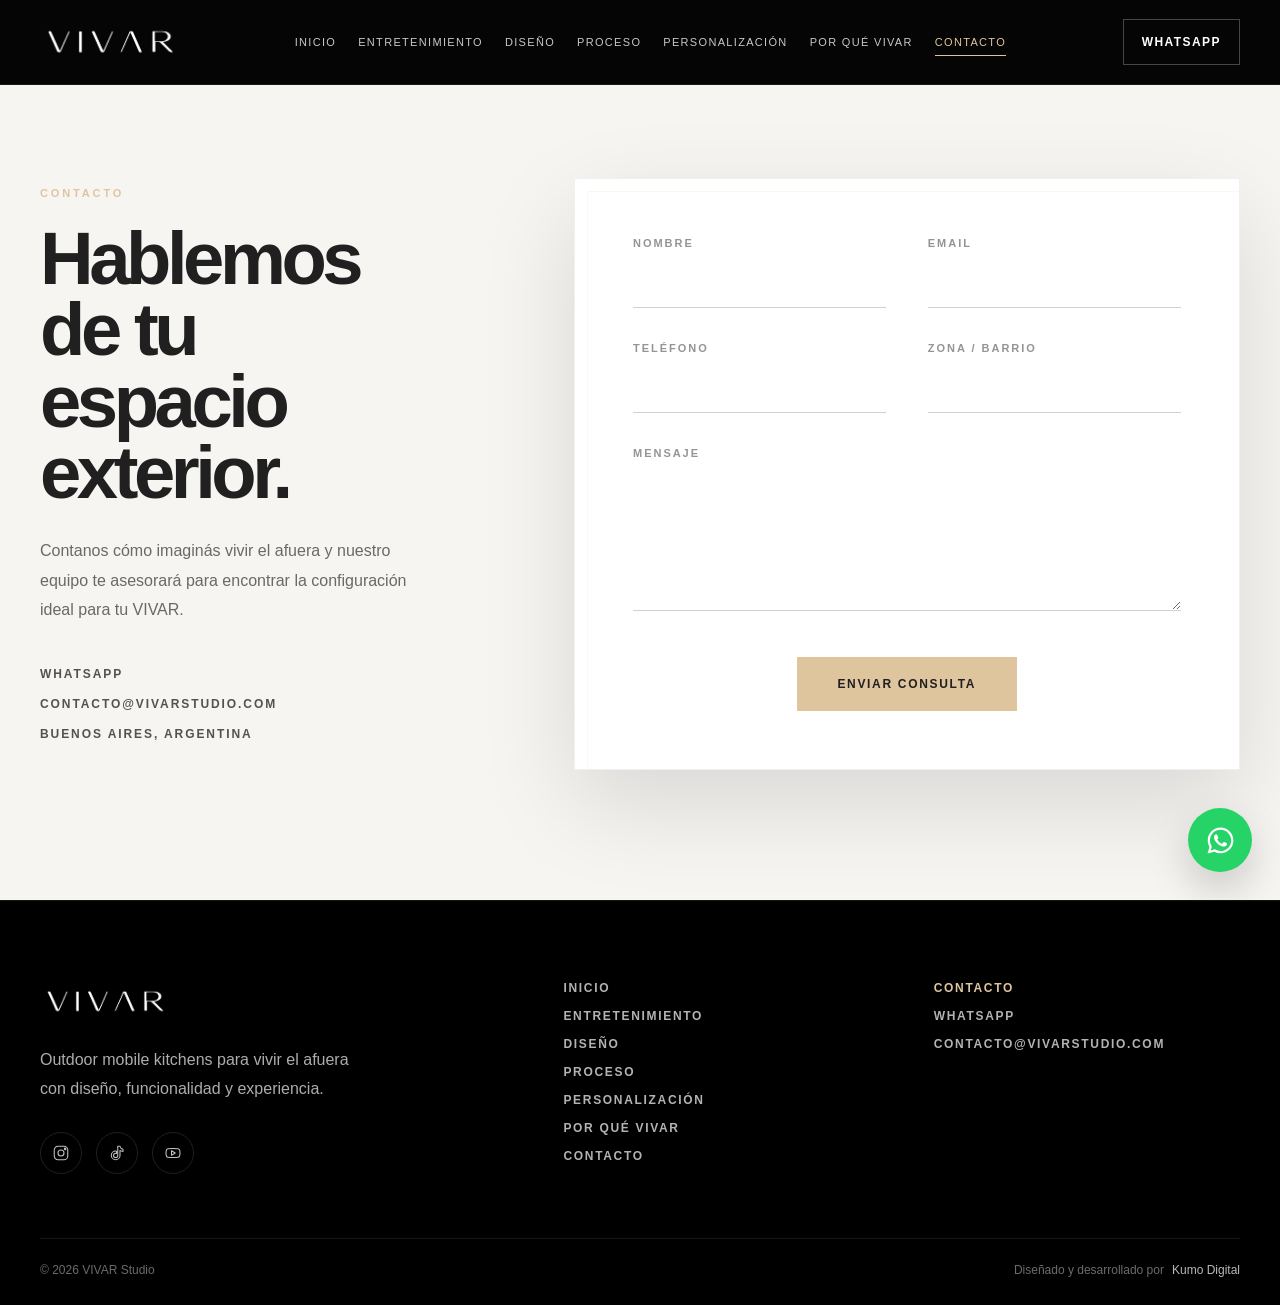
==== commit 9d8597f7: "Refine VIVAR responsive layout and footer socials" ====
--- a/contacto.html
+++ b/contacto.html
@@ -148,12 +148,38 @@
   <div class="container site-footer__inner">
 
     <div class="site-footer__brand">
-      <img src="img/logo.png" alt="VIVAR Studio">
+      <img src="img/logo.png" alt="VIVAR Studio" />
 
       <p>
-        Outdoor mobile kitchens diseñadas para transformar
-        la experiencia de vivir el exterior.
+        Outdoor mobile kitchens para vivir el afuera con diseño,
+        funcionalidad y experiencia.
       </p>
+
+      <!-- REDES -->
+      <div class="site-footer__social">
+
+        <a href="#" target="_blank" aria-label="Instagram">
+          <svg viewBox="0 0 24 24" fill="none">
+            <rect x="3" y="3" width="18" height="18" rx="5"></rect>
+            <circle cx="12" cy="12" r="4"></circle>
+            <circle cx="17.5" cy="6.5" r="1"></circle>
+          </svg>
+        </a>
+
+        <a href="#" target="_blank" aria-label="TikTok">
+          <svg viewBox="0 0 24 24" fill="none">
+            <path d="M16 3C16.4 5 17.8 6.6 20 7V10C18.5 10 17.2 9.5 16 8.6V15.2C16 18.4 13.4 21 10.2 21C7 21 4.4 18.4 4.4 15.2C4.4 12 7 9.4 10.2 9.4C10.6 9.4 11 9.4 11.4 9.6V12.6C11 12.4 10.6 12.4 10.2 12.4C8.6 12.4 7.4 13.6 7.4 15.2C7.4 16.8 8.6 18 10.2 18C11.8 18 13 16.8 13 15.2V3H16Z"></path>
+          </svg>
+        </a>
+
+        <a href="#" target="_blank" aria-label="YouTube">
+          <svg viewBox="0 0 24 24" fill="none">
+            <path d="M21 8.5C20.8 7.4 19.9 6.5 18.8 6.3C17.2 6 12 6 12 6C12 6 6.8 6 5.2 6.3C4.1 6.5 3.2 7.4 3 8.5C2.7 10.1 2.7 13.9 3 15.5C3.2 16.6 4.1 17.5 5.2 17.7C6.8 18 12 18 12 18C12 18 17.2 18 18.8 17.7C19.9 17.5 20.8 16.6 21 15.5C21.3 13.9 21.3 10.1 21 8.5Z"></path>
+            <path d="M10 15L15 12L10 9V15Z"></path>
+          </svg>
+        </a>
+
+      </div>
     </div>
 
     <div class="site-footer__nav">
@@ -163,23 +189,35 @@
       <a href="proceso-instalacion.html">Proceso</a>
       <a href="personalizacion.html">Personalización</a>
       <a href="por-que-vivar.html">Por qué VIVAR</a>
+      <a href="contacto.html">Contacto</a>
     </div>
 
     <div class="site-footer__contact">
       <span>Contacto</span>
-      <a href="https://wa.me/5490000000000" target="_blank" rel="noopener noreferrer">WhatsApp</a>
-      <a href="mailto:contacto@vivarstudio.com">contacto@vivarstudio.com</a>
+
+      <a href="https://wa.me/5490000000000" target="_blank" rel="noopener noreferrer">
+        WhatsApp
+      </a>
+
+      <a href="mailto:contacto@vivarstudio.com">
+        contacto@vivarstudio.com
+      </a>
     </div>
 
   </div>
 
   <div class="container site-footer__bottom">
-    <span>© VIVAR Studio. Todos los derechos reservados.</span>
+
+    <span>© 2026 VIVAR Studio</span>
 
     <div class="site-footer__credits">
       <span>Diseñado y desarrollado por</span>
-      <a href="https://kumodigital.website/" target="_blank" rel="noopener noreferrer">Kumo Digital</a>
-    </div>
+
+      <a href="https://kumodigital.website/" target="_blank" rel="noopener noreferrer">
+        Kumo Digital
+      </a>
+    </div>
+
   </div>
 </footer>
 
--- a/styles.css
+++ b/styles.css
@@ -12,6 +12,10 @@
   --section-space: 132px;
 }
 
+:root {
+  --font-display: "Fraunces", serif;
+}
+
 /* RESET */
 
 * {
@@ -25,7 +29,7 @@
 }
 
 body {
-  font-family: "Montserrat", sans-serif;
+  font-family: "Fraunces", sans-serif;
   background: var(--black);
   color: var(--white);
   -webkit-font-smoothing: antialiased;
@@ -196,29 +200,37 @@
   display: none;
 }
 
-/* HOME HERO */
+/* HOME / HERO */
 
 .home-hero {
   position: relative;
   min-height: 100vh;
+  min-height: 100svh;
   overflow: hidden;
   background: var(--black);
+  color: var(--white);
+  isolation: isolate;
 }
 
 .home-hero__track {
   position: absolute;
   inset: 0;
+  z-index: 0;
 }
 
 .home-hero__slide {
   position: absolute;
   inset: 0;
   opacity: 0;
-  transition: opacity 1s ease;
+  transform: scale(1.01);
+  transition:
+    opacity 1.45s cubic-bezier(0.22, 1, 0.36, 1),
+    transform 7s cubic-bezier(0.22, 1, 0.36, 1);
 }
 
 .home-hero__slide.is-active {
   opacity: 1;
+  transform: scale(1);
 }
 
 .home-hero__slide picture,
@@ -230,241 +242,723 @@
 .home-hero__slide img {
   object-fit: cover;
   object-position: center center;
-  transform: scale(1.02);
-  transition: transform 6s ease;
+  transform: scale(1.035);
+  transition: transform 8s cubic-bezier(0.22, 1, 0.36, 1);
 }
 
 .home-hero__slide.is-active img {
-  transform: scale(1.08);
+  transform: scale(1.055);
 }
 
 .home-hero__overlay {
   position: absolute;
   inset: 0;
-  z-index: 2;
+  z-index: 1;
+  pointer-events: none;
   background:
-    linear-gradient(180deg, rgba(0,0,0,0.24), rgba(0,0,0,0.28)),
-    linear-gradient(90deg, rgba(0,0,0,0.18), rgba(0,0,0,0.04));
+    linear-gradient(180deg, rgba(0,0,0,0.18) 0%, rgba(0,0,0,0.18) 42%, rgba(0,0,0,0.58) 100%),
+    radial-gradient(circle at center, rgba(0,0,0,0.02) 0%, rgba(0,0,0,0.12) 42%, rgba(0,0,0,0.42) 100%);
+}
+
+.home-hero__content {
+  position: relative;
+  z-index: 3;
+  min-height: 100vh;
+  min-height: 100svh;
+  max-width: 1120px;
+  margin: 0 auto;
+  padding: var(--header-height) 40px 74px;
+
+  display: flex;
+  flex-direction: column;
+  justify-content: center;
+  align-items: center;
+
+  text-align: center;
+}
+
+.home-hero__eyebrow {
+  margin-bottom: 22px;
+  font-size: 11px;
+  font-weight: 500;
+  letter-spacing: 0.28em;
+  text-transform: uppercase;
+  color: rgba(255,255,255,0.76);
+}
+
+.home-hero__title {
+  width: 100%;
+  margin: 0 auto;
+  display: flex;
+  flex-direction: column;
+  align-items: center;
+  text-align: center;
+}
+
+.home-hero__title-line {
+  display: block;
+  width: 100%;
+  font-family: "Fraunces", serif;
+  font-size: clamp(72px, 8vw, 132px);
+  line-height: 0.88;
+  font-weight: 500;
+  letter-spacing: -0.04em;
+  text-align: center;
+  white-space: nowrap;
+}
+
+.home-hero__title em.home-hero__title-line {
+  margin-top: -8px;
+  font-style: italic;
+  font-weight: 500;
+}
+
+.home-hero__content p {
+  max-width: 520px;
+  margin: 30px auto 0;
+  font-size: clamp(15px, 1.35vw, 19px);
+  line-height: 1.7;
+  font-weight: 400;
+  color: rgba(255,255,255,0.78);
+}
+
+.reveal-hero {
+  opacity: 0;
+  transform: translateY(22px);
+  animation: heroReveal 1.05s cubic-bezier(0.22, 1, 0.36, 1) forwards;
+}
+
+.reveal-hero:nth-child(2) {
+  animation-delay: 0.12s;
+}
+
+.reveal-hero:nth-child(3) {
+  animation-delay: 0.22s;
+}
+
+@keyframes heroReveal {
+  to {
+    opacity: 1;
+    transform: translateY(0);
+  }
+}
+
+.home-hero__meta {
+  position: absolute;
+  left: 40px;
+  right: 40px;
+  bottom: 34px;
+  z-index: 4;
+  display: flex;
+  justify-content: space-between;
+  gap: 24px;
+  pointer-events: none;
+}
+
+.home-hero__meta span {
+  font-size: 10px;
+  font-weight: 500;
+  letter-spacing: 0.18em;
+  text-transform: uppercase;
+  color: rgba(255,255,255,0.54);
 }
 
 .home-hero__controls {
   position: absolute;
-  inset: auto 40px 42px auto;
+  right: 40px;
+  top: 50%;
+  z-index: 4;
   display: flex;
+  flex-direction: column;
   gap: 10px;
-  z-index: 4;
+  transform: translateY(-50%);
 }
 
 .home-hero__arrow {
-  width: 54px;
-  height: 54px;
-  border: 1px solid rgba(255,255,255,0.28);
+  width: 44px;
+  height: 44px;
+  border: 1px solid rgba(255,255,255,0.22);
+  border-radius: 999px;
+  color: rgba(255,255,255,0.78);
+  background: rgba(0,0,0,0.08);
+  backdrop-filter: blur(8px);
+  font-size: 22px;
+  line-height: 1;
+  transition:
+    color var(--transition),
+    border-color var(--transition),
+    background var(--transition),
+    transform var(--transition);
+}
+
+.home-hero__arrow:hover {
   color: var(--white);
-  background: rgba(255,255,255,0.04);
-  backdrop-filter: blur(4px);
-  font-size: 26px;
-  transition: all var(--transition);
-}
-
-.home-hero__arrow:hover {
-  background: rgba(255,255,255,0.12);
   border-color: rgba(255,255,255,0.48);
+  background: rgba(255,255,255,0.08);
+  transform: scale(1.04);
 }
 
 .home-hero__dots {
   position: absolute;
   left: 50%;
-  bottom: 42px;
-  transform: translateX(-50%);
+  bottom: 38px;
+  z-index: 4;
   display: flex;
   gap: 10px;
-  z-index: 4;
+  transform: translateX(-50%);
 }
 
 .home-hero__dots button {
-  width: 34px;
-  height: 2px;
-  background: rgba(255,255,255,0.34);
+  width: 36px;
+  height: 1px;
+  background: rgba(255,255,255,0.26);
+  transition: background var(--transition), width var(--transition);
 }
 
 .home-hero__dots button.is-active {
-  background: var(--white);
+  width: 54px;
+  background: rgba(255,255,255,0.86);
 }
 
 .hero-scroll {
   position: absolute;
-  left: 28px;
-  bottom: 34px;
-  z-index: 4;
-  writing-mode: vertical-rl;
-  transform: rotate(180deg);
-  font-size: 11px;
-  letter-spacing: 0.22em;
-  text-transform: uppercase;
-  color: rgba(255,255,255,0.5);
-}
-
-/* INTRO */
-
-.intro-editorial {
-  padding: 120px 0 96px;
-  background: var(--white);
+  left: 50%;
+  bottom: 66px;
+  z-index: 5;
+  display: inline-flex;
+  flex-direction: column;
+  align-items: center;
+  gap: 12px;
+  transform: translateX(-50%);
+  color: rgba(255,255,255,0.66);
+}
+
+.hero-scroll i {
+  display: block;
+  width: 1px;
+  height: 46px;
+  background: linear-gradient(180deg, rgba(255,255,255,0), rgba(255,255,255,0.74), rgba(255,255,255,0));
+  animation: scrollLine 1.9s ease-in-out infinite;
+}
+
+@keyframes scrollLine {
+  0%, 100% {
+    transform: scaleY(0.55);
+    opacity: 0.45;
+  }
+
+  50% {
+    transform: scaleY(1);
+    opacity: 1;
+  }
+}
+
+/* MOBILE */
+
+@media (max-width: 640px) {
+  .home-hero {
+    min-height: 100svh;
+  }
+
+  .home-hero__slide img {
+    object-position: center center;
+  }
+
+  .home-hero__overlay {
+    background:
+      linear-gradient(180deg, rgba(0,0,0,0.16) 0%, rgba(0,0,0,0.30) 42%, rgba(0,0,0,0.68) 100%);
+  }
+
+  .home-hero__content {
+    min-height: 100svh;
+    width: 100%;
+    max-width: none;
+    padding: var(--header-height) 26px 96px;
+    justify-content: center;
+    align-items: center;
+    text-align: center;
+    transform: translateY(-2%);
+  }
+
+  .home-hero__eyebrow {
+    margin-bottom: 20px;
+    font-size: 11px;
+    line-height: 1.3;
+    letter-spacing: 0.24em;
+  }
+
+.home-hero__title {
+  width: 100%;
+  max-width: calc(100vw - 42px);
+  margin: 0 auto;
+  align-items: center;
+  overflow: hidden;
+}
+
+.home-hero__title-line {
+  display: block;
+  width: 100%;
+  max-width: 100%;
+  text-align: center;
+  white-space: nowrap;
+
+  font-size: clamp(46px, 10.8vw, 54px);
+  line-height: 0.9;
+  letter-spacing: -0.055em;
+}
+
+.home-hero__title em.home-hero__title-line {
+  margin-top: -3px;
+  font-size: clamp(48px, 11.3vw, 56px);
+}
+
+  .home-hero__content p {
+    max-width: 27ch;
+    margin-top: 26px;
+    font-size: 18px;
+    line-height: 1.55;
+  }
+
+  .home-hero__controls,
+  .home-hero__meta,
+  .hero-scroll {
+    display: none;
+  }
+
+  .home-hero__dots {
+    bottom: 34px;
+  }
+
+  .home-hero__dots button {
+    width: 34px;
+  }
+
+  .home-hero__dots button.is-active {
+    width: 50px;
+  }
+}
+
+/* MANIFESTO */
+
+.home-manifesto {
+  padding: 150px 0 138px;
+  background: #f7f5f0;
   color: var(--charcoal);
 }
 
-.intro-editorial__inner {
+.home-manifesto__inner {
   display: grid;
-  grid-template-columns: 1.05fr 0.95fr;
-  gap: 88px;
+  grid-template-columns: 0.28fr 0.72fr;
+  column-gap: 82px;
+  row-gap: 0;
   align-items: start;
 }
 
-.section-kicker {
-  display: inline-block;
-  margin-bottom: 22px;
+.home-manifesto__content {
+  max-width: 980px;
+}
+
+.home-manifesto h2 {
+  max-width: 900px;
+  margin: 0;
+
+  font-family: "Fraunces", serif;
+
+  font-size: clamp(52px, 6vw, 98px);
+  line-height: 0.9;
+  font-weight: 400;
+
+  letter-spacing: -0.05em;
+  text-wrap: balance;
+
+  color: #1d1d1b;
+}
+
+.home-manifesto p {
+  max-width: 670px;
+
+  margin-top: 34px;
+
+  font-size: 18px;
+  line-height: 1.9;
+
+  color: rgba(32,32,32,0.68);
+}
+
+.home-manifesto__link {
+  display: inline-flex;
+  align-items: center;
+  gap: 14px;
+
+  margin-top: 40px;
+
   font-size: 12px;
   font-weight: 600;
-  letter-spacing: 0.24em;
+  letter-spacing: 0.18em;
   text-transform: uppercase;
-  color: rgba(0,0,0,0.46);
-}
-
-.section-kicker--dark {
-  color: rgba(0,0,0,0.46);
-}
-
-.cta-section .section-kicker {
+
+  color: var(--charcoal);
+
+  transition:
+    opacity 0.35s ease,
+    transform 0.35s ease;
+}
+
+.home-manifesto__link span {
+  transition: transform 0.35s ease;
+}
+
+.home-manifesto__link:hover {
+  opacity: 0.72;
+}
+
+.home-manifesto__link:hover span {
+  transform: translateX(7px);
+}
+
+@media (max-width: 768px) {
+  .home-manifesto {
+    padding: 68px 0 58px;
+  }
+
+  .home-manifesto__inner {
+    display: flex;
+    flex-direction: column;
+    gap: 0;
+  }
+
+  .home-manifesto .section-kicker {
+    margin-bottom: 46px;
+  }
+
+  .home-manifesto h2 {
+    font-size: clamp(40px, 11vw, 58px);
+    line-height: 0.92;
+    letter-spacing: -0.045em;
+  }
+
+  .home-manifesto p {
+    margin-top: 24px;
+    font-size: 15px;
+    line-height: 1.75;
+  }
+
+  .home-manifesto__link {
+    margin-top: 28px;
+    font-size: 11px;
+  }
+}
+
+/* PHOTO COMPOSITION */
+
+.home-composition {
+  padding: 0 0 150px;
+  background: #f7f5f0;
+  color: var(--charcoal);
+}
+
+.home-composition__grid {
+  display: grid;
+  grid-template-columns: 1.05fr 0.72fr;
+  grid-template-rows: auto auto;
+  gap: 34px 80px;
+  align-items: end;
+}
+
+.home-composition__image {
+  overflow: hidden;
+  background: var(--black);
+}
+
+.home-composition__image img {
+  height: 100%;
+  object-fit: cover;
+  object-position: center;
+  transform: scale(1.02);
+  transition: transform 1.35s cubic-bezier(0.22, 1, 0.36, 1);
+}
+
+.home-composition__image:hover img {
+  transform: scale(1.06);
+}
+
+.home-composition__image--large {
+  grid-row: 1 / span 2;
+  height: min(78vh, 760px);
+}
+
+.home-composition__copy {
+  padding: 28px 0 22px;
+}
+
+.home-composition__copy h2 {
+  max-width: 11ch;
+  font-family: "Fraunces", serif;
+  font-size: clamp(38px, 4.6vw, 70px);
+  line-height: 0.96;
+  font-weight: 500;
+  letter-spacing: -0.06em;
+  text-wrap: balance;
+}
+
+.home-composition__copy p {
+  max-width: 52ch;
+  margin-top: 26px;
+  font-size: 16px;
+  line-height: 1.9;
+  color: rgba(32,32,32,0.66);
+}
+
+.home-composition__image--small {
+  height: 330px;
+  width: 78%;
+  margin-left: auto;
+}
+
+/* NO WORK */
+
+.home-no-work {
+  padding: 148px 0;
+  background: var(--black);
+  color: var(--white);
+}
+
+.home-no-work__inner {
+  display: grid;
+  grid-template-columns: 0.82fr 1.18fr;
+  gap: 96px;
+  align-items: start;
+}
+
+.home-no-work .section-kicker {
+  color: rgba(223,197,158,0.88);
+}
+
+.home-no-work h2 {
+  max-width: 13ch;
+  font-family: "Fraunces", serif;
+  font-size: clamp(54px, 5.8vw, 92px);
+  line-height: 0.92;
+  font-weight: 500;
+  letter-spacing: -0.07em;
+}
+
+.home-no-work__items {
+  border-top: 1px solid rgba(255,255,255,0.14);
+}
+
+.home-no-work__items article {
+  display: grid;
+  grid-template-columns: 72px 0.8fr 1.2fr;
+  gap: 28px;
+  align-items: baseline;
+  padding: 30px 0;
+  border-bottom: 1px solid rgba(255,255,255,0.14);
+}
+
+.home-no-work__items span {
+  font-size: 11px;
+  font-weight: 600;
+  letter-spacing: 0.22em;
   color: rgba(223,197,158,0.82);
 }
 
-.intro-editorial__title,
-.section-title {
-  font-size: clamp(36px, 4.4vw, 64px);
-  line-height: 1.02;
-  font-weight: 600;
-  letter-spacing: -0.03em;
-}
-
-.intro-editorial__title {
-  max-width: 11ch;
-}
-
-.intro-editorial__text {
-  max-width: 54ch;
-  font-size: 18px;
-  line-height: 1.9;
-  color: rgba(32,32,32,0.74);
-}
-
-.intro-editorial__actions {
+.home-no-work__items h3 {
+  font-size: clamp(24px, 2.4vw, 38px);
+  line-height: 1;
+  font-weight: 500;
+  letter-spacing: -0.045em;
+}
+
+.home-no-work__items p {
+  max-width: 48ch;
+  font-size: 15px;
+  line-height: 1.8;
+  color: rgba(255,255,255,0.66);
+}
+
+/* MOBILE */
+
+@media (max-width: 768px) {
+  .home-no-work {
+    padding: 72px 0 58px;
+  }
+
+  .home-no-work__inner {
+    grid-template-columns: 1fr;
+    gap: 44px;
+  }
+
+  .home-no-work h2 {
+    max-width: 100%;
+    font-size: clamp(46px, 13vw, 56px);
+    line-height: 0.92;
+    letter-spacing: -0.075em;
+  }
+
+  .home-no-work__items article {
+    display: block;
+    padding: 28px 0 30px;
+  }
+
+  .home-no-work__items span {
+    display: block;
+    margin-bottom: 58px;
+    font-size: 11px;
+    letter-spacing: 0.22em;
+  }
+
+  .home-no-work__items h3 {
+    margin-bottom: 16px;
+    font-size: 27px;
+    line-height: 1;
+    letter-spacing: -0.045em;
+  }
+
+  .home-no-work__items p {
+    max-width: 31ch;
+    font-size: 14px;
+    line-height: 1.65;
+  }
+}
+
+/* DIFFERENTIALS */
+
+.home-differentials {
+  padding: 0;
+  background: #f7f5f0;
+  color: var(--charcoal);
+}
+
+.home-differentials__inner {
+  display: grid;
+  grid-template-columns: repeat(4, 1fr);
+  border-left: 1px solid rgba(0,0,0,0.09);
+}
+
+.home-differentials__item {
+  min-height: 320px;
+  padding: 42px 30px;
+  border-right: 1px solid rgba(0,0,0,0.09);
   display: flex;
-  flex-wrap: wrap;
-  gap: 14px;
-  margin-top: 34px;
-}
-
-.intro-editorial__actions .btn {
-  width: auto;
-}
-
-/* INTRO ACCORDION */
-
-.intro-highlights {
-  display: grid;
-  gap: 10px;
-  margin-top: 34px;
-}
-
-.intro-highlight {
-  width: 100%;
-  text-align: left;
-  border: 1px solid rgba(0,0,0,0.08);
-  background: rgba(246,246,244,0.72);
-  color: var(--charcoal);
-  overflow: hidden;
-  transition:
-    background 0.35s ease,
-    border-color 0.35s ease,
-    box-shadow 0.35s ease;
-}
-
-.intro-highlight:hover,
-.intro-highlight.is-open {
-  background: rgba(223,197,158,0.11);
-  border-color: rgba(223,197,158,0.52);
-  box-shadow: 0 18px 38px rgba(0,0,0,0.045);
-}
-
-.intro-highlight__top {
-  display: grid;
-  grid-template-columns: auto 1fr auto;
-  align-items: center;
-  gap: 14px;
-  min-height: 56px;
-  padding: 0 18px;
-}
-
-.intro-highlight__icon {
-  display: inline-flex;
-  align-items: center;
-  justify-content: center;
-  color: var(--gold);
-}
-
-.intro-highlight__icon svg {
-  width: 18px;
-  height: 18px;
-}
-
-.intro-highlight__title {
+  flex-direction: column;
+  justify-content: space-between;
+  transition: background var(--transition);
+}
+
+.home-differentials__item:hover {
+  background: rgba(223,197,158,0.13);
+}
+
+.home-differentials__item span {
   font-size: 11px;
   font-weight: 700;
-  letter-spacing: 0.16em;
-  text-transform: uppercase;
-}
-
-.intro-highlight__plus {
-  position: relative;
-  width: 14px;
-  height: 14px;
-}
-
-.intro-highlight__plus::before,
-.intro-highlight__plus::after {
-  content: "";
-  position: absolute;
-  inset: 50% auto auto 50%;
-  width: 14px;
-  height: 1px;
-  background: rgba(32,32,32,0.62);
-  transform: translate(-50%, -50%);
-  transition: transform 0.35s ease;
-}
-
-.intro-highlight__plus::after {
-  transform: translate(-50%, -50%) rotate(90deg);
-}
-
-.intro-highlight.is-open .intro-highlight__plus::after {
-  transform: translate(-50%, -50%) rotate(0deg);
-}
-
-.intro-highlight__content {
-  display: block;
-  max-height: 0;
-  padding: 0 18px;
-  overflow: hidden;
+  letter-spacing: 0.24em;
+  color: rgba(0,0,0,0.34);
+}
+
+.home-differentials__item h3 {
+  margin-top: auto;
+  font-family: "Fraunces", sans-serif;
+  font-size: clamp(28px, 2.7vw, 44px);
+  line-height: 0.98;
+  font-weight: 500;
+  letter-spacing: -0.05em;
+}
+
+.home-differentials__item p {
+  margin-top: 18px;
   font-size: 14px;
-  line-height: 1.75;
-  color: rgba(32,32,32,0.66);
-  transition:
-    max-height 0.45s ease,
-    padding 0.45s ease;
-}
-
-.intro-highlight.is-open .intro-highlight__content {
-  max-height: 140px;
-  padding: 0 18px 20px 50px;
+  line-height: 1.78;
+  color: rgba(32,32,32,0.64);
+}
+
+@media (max-width: 768px) {
+  .home-differentials {
+    padding: 34px 0 42px;
+    background: #f7f5f0;
+    overflow: hidden;
+  }
+
+  .home-differentials__inner {
+    width: 100%;
+    max-width: none;
+    padding: 0 22px;
+    display: flex;
+    gap: 14px;
+    overflow-x: hidden;
+    scroll-snap-type: x mandatory;
+    scroll-behavior: smooth;
+    border-left: 0;
+  }
+
+  .home-differentials__item {
+    flex: 0 0 calc(100vw - 44px);
+    min-height: 280px;
+    padding: 34px 28px;
+    border: 1px solid rgba(0,0,0,0.08);
+    background: rgba(255,255,255,0.58);
+    display: flex;
+    flex-direction: column;
+    justify-content: center;
+    align-items: center;
+    gap: 22px;
+    text-align: center;
+    scroll-snap-align: center;
+  }
+
+  .home-differentials__item:nth-child(even) {
+    background: rgba(223,197,158,0.16);
+  }
+
+  .home-differentials__item span {
+    position: static;
+    font-size: 10px;
+    font-weight: 700;
+    letter-spacing: 0.24em;
+    color: rgba(0,0,0,0.36);
+  }
+
+  .home-differentials__item h3 {
+    margin: 0;
+    font-size: 42px;
+    line-height: 0.92;
+    letter-spacing: -0.065em;
+  }
+
+  .home-differentials__item p {
+    margin: 0;
+    max-width: 25ch;
+    font-size: 14px;
+    line-height: 1.6;
+  }
+
+  .home-differentials__mobile-nav {
+    display: flex;
+    align-items: center;
+    justify-content: center;
+    gap: 14px;
+    padding: 18px 22px 0;
+  }
+
+  .home-differentials__mobile-nav button {
+    display: none;
+  }
+
+  .diff-progress {
+    width: 132px;
+    height: 1px;
+    background: rgba(0,0,0,0.14);
+    overflow: hidden;
+  }
+
+  .diff-progress span {
+    display: block;
+    width: 25%;
+    height: 100%;
+    background: var(--charcoal);
+    transition: transform 0.45s ease;
+  }
 }
 
 /* VISUAL BAND */
@@ -472,40 +966,39 @@
 .visual-band {
   position: relative;
   width: 100%;
+  min-height: 76vh;
   overflow: hidden;
   background: var(--black);
 }
 
+.visual-band picture {
+  display: block;
+  width: 100%;
+  height: 76vh;
+  min-height: 520px;
+}
+
 .visual-band img {
   width: 100%;
-  height: 46vh;
-  min-height: 340px;
-  max-height: 560px;
+  height: 100%;
+  min-height: 520px;
   object-fit: cover;
   object-position: center center;
-  transform: scale(1.02);
-  transition: transform 1.4s ease;
+  transform: scale(1.01);
+  transition: transform 1.4s cubic-bezier(0.22, 1, 0.36, 1);
 }
 
 .visual-band:hover img {
-  transform: scale(1.06);
+  transform: scale(1.045);
 }
 
 .visual-band__overlay {
   position: absolute;
   inset: 0;
+  z-index: 1;
   background:
-    linear-gradient(
-      180deg,
-      rgba(0,0,0,0.18) 0%,
-      rgba(0,0,0,0.32) 100%
-    ),
-    linear-gradient(
-      90deg,
-      rgba(0,0,0,0.34) 0%,
-      rgba(0,0,0,0.12) 50%,
-      rgba(0,0,0,0.34) 100%
-    );
+    linear-gradient(180deg, rgba(0,0,0,0.08), rgba(0,0,0,0.54)),
+    linear-gradient(90deg, rgba(0,0,0,0.20), rgba(0,0,0,0.08), rgba(0,0,0,0.24));
 }
 
 .visual-band__content {
@@ -526,18 +1019,55 @@
   margin-bottom: 18px;
   font-size: 11px;
   font-weight: 600;
-  letter-spacing: 0.22em;
+  letter-spacing: 0.24em;
   text-transform: uppercase;
-  color: rgba(255,255,255,0.72);
+  color: rgba(223,197,158,0.88);
 }
 
 .visual-band__content h2 {
-  max-width: 18ch;
-  font-size: clamp(40px, 4.8vw, 76px);
-  line-height: 0.96;
-  font-weight: 600;
-  letter-spacing: -0.055em;
+  max-width: 13ch;
+  font-family: "Fraunces", sans-serif;
+  font-size: clamp(44px, 6vw, 92px);
+  line-height: 0.9;
+  font-weight: 500;
+  letter-spacing: -0.07em;
   text-wrap: balance;
+}
+
+@media (max-width: 768px) {
+  .visual-band {
+    position: relative;
+    height: 78vh;
+    min-height: 540px;
+    background: var(--black);
+    overflow: hidden;
+  }
+
+  .visual-band picture {
+    display: block;
+    width: 100%;
+    height: 100%;
+  }
+
+  .visual-band img {
+    width: 100%;
+    height: 100%;
+    min-height: 0;
+    max-height: none;
+    object-fit: cover;
+    object-position: center center;
+  }
+
+  .visual-band__content {
+    justify-content: center;
+    padding: 0 24px;
+  }
+
+  .visual-band__content h2 {
+    max-width: 12ch;
+    font-size: clamp(34px, 10vw, 46px);
+    line-height: 0.95;
+  }
 }
 
 /* BUTTONS */
@@ -600,7 +1130,7 @@
 }
 
 .section--gray {
-  background: var(--light-gray);
+  background: #f7f5f0;
   color: var(--charcoal);
 }
 
@@ -615,6 +1145,11 @@
 
 .section-title {
   max-width: 12ch;
+  font-family: "Fraunces", sans-serif;
+  font-size: clamp(36px, 4.4vw, 64px);
+  line-height: 1.02;
+  font-weight: 500;
+  letter-spacing: -0.055em;
 }
 
 .section-title--light {
@@ -628,10 +1163,28 @@
   line-height: 1.85;
 }
 
+.section-kicker {
+  display: inline-block;
+  margin-bottom: 22px;
+  font-size: 12px;
+  font-weight: 600;
+  letter-spacing: 0.24em;
+  text-transform: uppercase;
+  color: rgba(0,0,0,0.46);
+}
+
+.section-kicker--dark {
+  color: rgba(0,0,0,0.46);
+}
+
+.cta-section .section-kicker {
+  color: rgba(223,197,158,0.82);
+}
+
 /* EXPLORE */
 
 .explore-section {
-  background: #f3f1ed;
+  background: #f7f5f0;
 }
 
 .explore-layout {
@@ -653,7 +1206,7 @@
   object-fit: cover;
   object-position: center;
   transform: scale(1.02);
-  transition: transform 1.2s ease;
+  transition: transform 1.2s cubic-bezier(0.22, 1, 0.36, 1);
 }
 
 .explore-media:hover img {
@@ -695,10 +1248,11 @@
 }
 
 .explore-link h3 {
+  font-family: "Fraunces", sans-serif;
   font-size: clamp(28px, 2.5vw, 44px);
   line-height: 1.02;
-  font-weight: 600;
-  letter-spacing: -0.045em;
+  font-weight: 500;
+  letter-spacing: -0.055em;
   margin-bottom: 10px;
 }
 
@@ -719,21 +1273,276 @@
   transform: translateX(8px);
 }
 
+/* FINANCING */
+
+.home-financing {
+  padding: 118px 0;
+  background: var(--black);
+  color: var(--white);
+  border-top: 1px solid rgba(255,255,255,0.12);
+  border-bottom: 1px solid rgba(255,255,255,0.12);
+}
+
+.home-financing .section-kicker {
+  color: rgba(223,197,158,0.82);
+}
+
+.home-financing__inner {
+  display: grid;
+  grid-template-columns: 0.22fr 0.9fr 0.88fr;
+  gap: 72px;
+  align-items: start;
+}
+
+.home-financing__content h2 {
+  max-width: 10ch;
+  margin: 0;
+  font-family: "Fraunces", serif;
+  font-size: clamp(48px, 5.6vw, 86px);
+  line-height: 0.9;
+  font-weight: 500;
+  letter-spacing: -0.055em;
+}
+
+.home-financing__content p {
+  max-width: 54ch;
+  margin-top: 28px;
+  font-size: 17px;
+  line-height: 1.85;
+  color: rgba(255,255,255,0.66);
+}
+
+.home-financing__cta {
+  display: inline-flex;
+  align-items: center;
+  gap: 12px;
+  margin-top: 34px;
+  padding: 18px 26px;
+  border: 1px solid rgba(255,255,255,0.18);
+  font-size: 11px;
+  font-weight: 600;
+  letter-spacing: 0.18em;
+  text-transform: uppercase;
+  color: var(--white);
+  background: rgba(255,255,255,0.04);
+  transition: background 0.35s ease, border-color 0.35s ease, transform 0.35s ease;
+}
+
+.home-financing__cta::after {
+  content: "↗";
+  font-size: 13px;
+  transition: transform 0.35s ease;
+}
+
+.home-financing__cta:hover {
+  background: rgba(223,197,158,0.12);
+  border-color: rgba(223,197,158,0.38);
+  transform: translateY(-2px);
+}
+
+.home-financing__cta:hover::after {
+  transform: translate(3px, -3px);
+}
+
+.home-financing__details {
+  border-top: 1px solid rgba(255,255,255,0.16);
+}
+
+.home-financing__details article {
+  display: grid;
+  grid-template-columns: 46px 1fr;
+  gap: 18px 28px;
+  padding: 30px 0;
+  border-bottom: 1px solid rgba(255,255,255,0.16);
+}
+
+.home-financing__details span {
+  font-size: 11px;
+  font-weight: 700;
+  letter-spacing: 0.22em;
+  color: rgba(223,197,158,0.78);
+}
+
+.home-financing__details h3 {
+  margin: 0;
+  font-family: "Fraunces", serif;
+  font-size: clamp(28px, 2.4vw, 40px);
+  line-height: 0.95;
+  font-weight: 500;
+  letter-spacing: -0.045em;
+}
+
+.home-financing__details p {
+  grid-column: 2;
+  max-width: 42ch;
+  margin: -8px 0 0;
+  font-size: 15px;
+  line-height: 1.75;
+  color: rgba(255,255,255,0.6);
+}
+
+/* MOBILE */
+
+@media (max-width: 768px) {
+  .home-financing {
+    padding: 76px 0;
+  }
+
+  .home-financing__inner {
+    grid-template-columns: 1fr;
+    gap: 34px;
+  }
+
+  .home-financing__content h2 {
+    max-width: 9ch;
+    font-size: clamp(42px, 12vw, 58px);
+    line-height: 0.9;
+  }
+
+  .home-financing__content p {
+    margin-top: 22px;
+    font-size: 15px;
+    line-height: 1.75;
+  }
+
+  .home-financing__cta {
+    width: 100%;
+    justify-content: center;
+    margin-top: 28px;
+    padding: 16px 18px;
+    font-size: 10px;
+    letter-spacing: 0.16em;
+  }
+
+  .home-financing__details article {
+    grid-template-columns: 1fr;
+    gap: 14px;
+    padding: 26px 0;
+  }
+
+  .home-financing__details p {
+    grid-column: auto;
+    margin: 0;
+  }
+}
+
+/* SOCIAL */
+
+.home-social {
+  background: #f7f5f0;
+  border-top: 1px solid rgba(0,0,0,0.08);
+  border-bottom: 1px solid rgba(0,0,0,0.08);
+}
+
+.home-social__inner {
+  min-height: 180px;
+  display: grid;
+  grid-template-columns: 0.7fr 1.3fr;
+  align-items: center;
+  gap: 72px;
+}
+
+.home-social h2 {
+  margin: 0;
+  font-family: "Fraunces", serif;
+  font-size: clamp(38px, 3.8vw, 62px);
+  line-height: 0.95;
+  font-weight: 500;
+  letter-spacing: -0.055em;
+  color: var(--charcoal);
+}
+
+.home-social__links {
+  display: grid;
+  grid-template-columns: repeat(3, 1fr);
+  border-left: 1px solid rgba(0,0,0,0.09);
+}
+
+.home-social__links a {
+  min-height: 180px;
+  padding: 34px 30px;
+  border-right: 1px solid rgba(0,0,0,0.09);
+  display: flex;
+  align-items: flex-end;
+  justify-content: space-between;
+  color: var(--charcoal);
+  background: rgba(255,255,255,0.28);
+  transition:
+    background 0.35s ease,
+    transform 0.35s ease;
+}
+
+.home-social__links a:hover {
+  background: rgba(223,197,158,0.14);
+}
+
+.home-social__links span {
+  font-size: 11px;
+  font-weight: 600;
+  letter-spacing: 0.18em;
+  text-transform: uppercase;
+}
+
+.home-social__links svg {
+  width: 22px;
+  height: 22px;
+  stroke: rgba(32,32,32,0.72);
+  stroke-width: 1.35;
+  stroke-linecap: round;
+  stroke-linejoin: round;
+  transition: transform 0.35s ease;
+}
+
+.home-social__links a:hover svg {
+  transform: translate(3px, -3px);
+}
+
+/* MOBILE */
+
+@media (max-width: 768px) {
+  .home-social__inner {
+    min-height: auto;
+    grid-template-columns: 1fr;
+    gap: 34px;
+    padding-top: 56px;
+    padding-bottom: 56px;
+  }
+
+  .home-social h2 {
+    text-align: center;
+    font-size: clamp(40px, 12vw, 56px);
+  }
+
+  .home-social__links {
+    grid-template-columns: 1fr;
+    border-left: 0;
+    border-top: 1px solid rgba(0,0,0,0.09);
+  }
+
+  .home-social__links a {
+    min-height: 74px;
+    padding: 22px 4px;
+    border-right: 0;
+    border-bottom: 1px solid rgba(0,0,0,0.09);
+  }
+}
+
 /* CTA */
 
 .cta-section {
-  padding: 132px 0;
+  padding: 142px 0;
   background:
-    linear-gradient(180deg, rgba(0,0,0,0.72), rgba(0,0,0,0.72)),
+    linear-gradient(180deg, rgba(0,0,0,0.66), rgba(0,0,0,0.72)),
     url("img/cta-bg.webp") center center / cover no-repeat;
 }
 
 .cta-section__inner {
-  max-width: 860px;
+  max-width: 900px;
   text-align: center;
 }
 
 .cta-section__inner .section-title {
+  max-width: 11ch;
   margin: 0 auto;
 }
 
@@ -743,6 +1552,250 @@
   line-height: 1.85;
   color: rgba(255,255,255,0.8);
 }
+
+
+
+/* RESPONSIVE HOME */
+
+@media (max-width: 1200px) {
+  .home-manifesto__inner,
+  .home-no-work__inner {
+    gap: 56px;
+  }
+
+  .home-composition__grid {
+    gap: 34px 54px;
+  }
+}
+
+@media (max-width: 920px) {
+  :root {
+    --section-space: 104px;
+  }
+
+  .home-manifesto__inner,
+  .home-no-work__inner,
+  .explore-layout {
+    grid-template-columns: 1fr;
+  }
+
+  .home-manifesto p {
+    grid-column: 1;
+  }
+
+  .home-composition__grid {
+    grid-template-columns: 1fr;
+  }
+
+  .home-composition__image--large {
+    grid-row: auto;
+    height: 620px;
+  }
+
+  .home-composition__image--small {
+    width: 100%;
+    height: 380px;
+  }
+
+  .home-differentials__inner {
+    grid-template-columns: repeat(2, 1fr);
+  }
+
+  .home-no-work__items article {
+    grid-template-columns: 56px 1fr;
+  }
+
+  .home-no-work__items p {
+    grid-column: 2;
+  }
+
+  .explore-media {
+    position: relative;
+    top: auto;
+  }
+
+  .explore-media img {
+    height: 520px;
+  }
+}
+
+@media (max-width: 640px) {
+  :root {
+    --header-height: 76px;
+    --section-space: 84px;
+  }
+
+  .container {
+    width: min(100% - 32px, var(--container));
+  }
+
+  .home-hero__content {
+    align-items: flex-start;
+    text-align: left;
+    padding-bottom: 118px;
+  }
+
+  .home-hero__eyebrow {
+    margin-bottom: 18px;
+    font-size: 10px;
+    letter-spacing: 0.22em;
+  }
+
+  .home-hero__content h1 {
+    max-width: 9.5ch;
+    margin-left: 0;
+    font-size: clamp(44px, 13vw, 62px);
+    line-height: 0.94;
+    letter-spacing: -0.07em;
+  }
+
+  .home-hero__content p {
+    max-width: 28ch;
+    margin-left: 0;
+    font-size: 15px;
+    line-height: 1.65;
+  }
+
+  .home-hero__controls {
+    display: none;
+  }
+
+  .home-hero__dots {
+    left: 16px;
+    bottom: 32px;
+    transform: none;
+  }
+
+  .home-hero__dots button {
+    width: 26px;
+  }
+
+  .home-hero__dots button.is-active {
+    width: 42px;
+  }
+
+  .home-hero__meta {
+    display: none;
+  }
+
+  .hero-scroll {
+    right: 16px;
+    left: auto;
+    bottom: 28px;
+    transform: none;
+  }
+
+  .hero-scroll span {
+    display: none;
+  }
+
+  .hero-scroll i {
+    height: 38px;
+  }
+
+  .home-manifesto,
+  .home-no-work,
+  .home-guarantee {
+    padding: 88px 0;
+  }
+
+  .home-composition {
+    padding-bottom: 88px;
+  }
+
+  .home-manifesto h2,
+  .home-no-work h2,
+  .home-composition__copy h2,
+  .home-guarantee h2,
+  .section-title {
+    font-size: clamp(34px, 10vw, 46px);
+    line-height: 0.98;
+  }
+
+  .home-manifesto p,
+  .home-composition__copy p,
+  .home-guarantee p,
+  .section-intro {
+    font-size: 15px;
+    line-height: 1.75;
+  }
+
+  .home-composition__image--large {
+    height: 430px;
+  }
+
+  .home-composition__image--small {
+    height: 280px;
+  }
+
+  .home-no-work__items article {
+    grid-template-columns: 1fr;
+    gap: 12px;
+    padding: 28px 0;
+  }
+
+  .home-no-work__items p {
+    grid-column: 1;
+  }
+
+  .home-differentials__inner {
+    grid-template-columns: 1fr;
+    border-left: 0;
+  }
+
+  .home-differentials__item {
+    min-height: 250px;
+    border-right: 0;
+    border-bottom: 1px solid rgba(0,0,0,0.09);
+    padding: 32px 0;
+  }
+
+  .visual-band,
+  .visual-band img {
+    height: 62vh;
+    min-height: 460px;
+  }
+
+  .visual-band__content {
+    padding: 24px;
+  }
+
+  .visual-band__content h2 {
+    max-width: 11ch;
+    font-size: clamp(34px, 10vw, 48px);
+  }
+
+  .explore-link {
+    grid-template-columns: 1fr auto;
+    gap: 12px;
+    padding: 28px 0;
+  }
+
+  .explore-link__number {
+    grid-column: 1 / -1;
+  }
+
+  .explore-link h3 {
+    font-size: 30px;
+  }
+
+  .explore-link p {
+    font-size: 15px;
+  }
+
+  .explore-link:hover {
+    padding-left: 0;
+  }
+
+  .cta-section {
+    padding: 96px 0;
+  }
+
+  .btn {
+    width: 100%;
+  }
+}
+
 
 /* FOOTER */
 
@@ -1036,11 +2089,6 @@
     width: 100%;
   }
 
-  .visual-band img {
-    height: 38vh;
-    min-height: 260px;
-    max-height: 340px;
-  }
 
   .visual-band__content {
     padding: 24px;
@@ -1176,6 +2224,7 @@
   line-height: 1.8;
   font-size: 18px;
 }
+
 
 /* ENTRETENIMIENTO PAGE */
 
@@ -2589,19 +3638,40 @@
 
 .why-hero-exact {
   display: grid;
-  grid-template-columns: 0.82fr 1.18fr;
-  min-height: 680px;
+  grid-template-columns: minmax(520px, 40vw) 1fr;
+
+  min-height: 860px;
+
   padding-top: var(--header-height);
+
   background: var(--black);
   color: var(--white);
 }
 
 .why-hero-exact__copy {
-  padding: 110px 78px 80px;
+  position: relative;
+  z-index: 2;
+
+  width: 100%;
+  max-width: 620px;
+
+  margin-left: auto;
+
+  padding:
+    120px
+    clamp(54px, 5vw, 92px)
+    110px
+    clamp(54px, 5vw, 92px);
+
   display: flex;
   flex-direction: column;
   justify-content: center;
+
   background: var(--black);
+}
+
+.why-hero-exact__copy > * {
+  width: 100%;
 }
 
 .why-hero-exact__copy span,
@@ -2619,20 +3689,37 @@
 }
 
 .why-hero-exact__copy h1 {
-  max-width: 10ch;
-  font-size: clamp(44px, 5vw, 74px);
-  line-height: 0.98;
-  letter-spacing: -0.06em;
+  max-width: 8.5ch;
+
+  font-family: "Fraunces", serif;
+  font-size: clamp(64px, 5.8vw, 108px);
+  line-height: 0.9;
+  letter-spacing: -0.07em;
   font-weight: 500;
-  margin-bottom: 26px;
+
+  margin-bottom: 34px;
+
+  text-wrap: balance;
 }
 
 .why-hero-exact__copy p {
-  max-width: 42ch;
-  font-size: 15px;
-  line-height: 1.85;
-  color: rgba(255,255,255,0.72);
-  margin-bottom: 34px;
+  max-width: 38ch;
+
+  font-size: 17px;
+  line-height: 1.9;
+
+  color: rgba(255,255,255,0.74);
+
+  margin-bottom: 42px;
+}
+
+.why-hero-exact__image img {
+  width: 100%;
+  height: 100%;
+  min-height: 820px;
+
+  object-fit: cover;
+  object-position: center center;
 }
 
 .why-hero-exact__copy .btn {
@@ -2818,50 +3905,146 @@
   white-space: nowrap;
 }
 
-/* CIERRE */
+/* =========================================================
+   CIERRE PREMIUM
+========================================================= */
 
 .why-closing-exact {
   position: relative;
-  min-height: 520px;
+  min-height: 760px;
+  overflow: hidden;
   background: var(--black);
-  overflow: hidden;
   color: var(--white);
 }
 
 .why-closing-exact > img {
   position: absolute;
   inset: 0;
+
+  width: 100%;
   height: 100%;
+
   object-fit: cover;
   object-position: center;
+
   opacity: 0.72;
 }
 
 .why-closing-exact__overlay {
   position: absolute;
   inset: 0;
+
   background:
-    linear-gradient(90deg, rgba(0,0,0,0.82), rgba(0,0,0,0.18)),
-    linear-gradient(180deg, rgba(0,0,0,0.1), rgba(0,0,0,0.38));
+    linear-gradient(
+      180deg,
+      rgba(0,0,0,0.28) 0%,
+      rgba(0,0,0,0.52) 48%,
+      rgba(0,0,0,0.78) 100%
+    );
 }
 
 .why-closing-exact__content {
   position: relative;
   z-index: 2;
-  padding: 86px 0;
+
+  min-height: 760px;
+
+  width: 100%;
+  max-width: 1100px;
+
+  margin: 0 auto;
+
+  padding: 120px 48px 110px;
+
+  display: flex;
+  flex-direction: column;
+  justify-content: center;
+  align-items: center;
+
+  text-align: center;
+}
+
+.why-closing-exact__content span {
+  display: inline-block;
+
+  margin-bottom: 22px;
+
+  font-size: 11px;
+  font-weight: 600;
+  letter-spacing: 0.24em;
+  text-transform: uppercase;
+
+  color: var(--gold);
 }
 
 .why-closing-exact__content h2 {
-  max-width: 11ch;
-  margin-bottom: 34px;
-  font-size: clamp(40px, 4.4vw, 70px);
-  line-height: 0.98;
-  letter-spacing: -0.055em;
+  max-width: 10ch;
+
+  margin: 0 auto 34px;
+
+  font-family: "Inter Tight", sans-serif;
+
+  font-size: clamp(58px, 7vw, 118px);
+  line-height: 0.9;
+  letter-spacing: -0.075em;
   font-weight: 500;
+
+  text-align: center;
+  text-wrap: balance;
+}
+
+.why-closing-exact__content p {
+  max-width: 34ch;
+
+  margin: 0 auto 42px;
+
+  font-size: 17px;
+  line-height: 1.85;
+
+  color: rgba(255,255,255,0.76);
+
+  text-align: center;
 }
 
 .why-closing-exact__content .btn {
   width: fit-content;
+  margin: 0 auto;
+}
+
+/* =========================================================
+   MOBILE
+========================================================= */
+
+@media (max-width: 920px) {
+
+  .why-closing-exact {
+    min-height: 620px;
+  }
+
+  .why-closing-exact__content {
+    min-height: 620px;
+
+    padding:
+      92px
+      28px
+      82px;
+  }
+
+  .why-closing-exact__content h2 {
+    max-width: 12ch;
+
+    font-size: clamp(38px, 10vw, 54px);
+    line-height: 0.96;
+
+    text-wrap: balance;
+  }
+
+  .why-closing-exact__content p {
+    max-width: 30ch;
+
+    font-size: 15px;
+    line-height: 1.75;
+  }
 }
 
 /* TABLET */
@@ -3356,4 +4539,165 @@
   .contact-premium__form .btn {
     width: 100%;
   }
+}
+
+@media (max-width: 640px) {
+  .home-hero__content {
+    align-items: center !important;
+    text-align: center !important;
+    padding-left: 0 !important;
+    padding-right: 0 !important;
+  }
+
+  .home-hero__eyebrow,
+  .home-hero__content h1,
+  .home-hero__content p {
+    margin-left: auto !important;
+    margin-right: auto !important;
+    text-align: center !important;
+  }
+
+  .home-hero__content h1 {
+    max-width: 9.5ch !important;
+  }
+
+  .home-hero__content p {
+    max-width: 28ch !important;
+  }
+
+  .home-hero__dots {
+    left: 50% !important;
+    transform: translateX(-50%) !important;
+  }
+}
+
+@media (max-width: 768px) {
+  .home-manifesto {
+    padding: 54px 0 46px !important;
+  }
+
+  .home-manifesto__inner {
+    display: flex !important;
+    flex-direction: column !important;
+    gap: 0 !important;
+  }
+
+  .home-manifesto .section-kicker {
+    margin: 0 0 56px !important;
+  }
+
+  .home-manifesto h2 {
+    margin: 0 !important;
+  }
+
+  .home-manifesto p {
+    grid-column: auto !important;
+    margin-top: 22px !important;
+  }
+}
+
+@media (max-width: 640px) {
+  .visual-band {
+    height: 42vh !important;
+    min-height: 320px !important;
+    background: var(--black);
+  }
+
+  .visual-band picture {
+    display: block !important;
+    width: 100% !important;
+    height: 100% !important;
+  }
+
+  .visual-band img {
+    width: 100% !important;
+    height: 100% !important;
+    min-height: 0 !important;
+    max-height: none !important;
+    object-fit: cover !important;
+    object-position: center center !important;
+  }
+
+  .visual-band__content {
+    padding: 20px !important;
+  }
+
+.visual-band__content h2 {
+  max-width: 15ch;
+  font-size: clamp(28px, 8vw, 38px) !important;
+  line-height: 0.92;
+  letter-spacing: -0.06em;
+}
+
+  .visual-band__content span {
+    margin-bottom: 10px;
+    font-size: 9px;
+    letter-spacing: 0.18em;
+  }
+}
+
+.visual-band__content {
+  justify-content: center !important;
+  padding: 24px !important;
+}
+
+/* FOOTER SOCIAL */
+
+.site-footer__social {
+  display: flex;
+  align-items: center;
+  gap: 14px;
+  margin-top: 28px;
+}
+
+.site-footer__social a {
+  width: 42px;
+  height: 42px;
+  border: 1px solid rgba(255,255,255,0.12);
+  border-radius: 999px;
+  display: flex;
+  align-items: center;
+  justify-content: center;
+  transition:
+    transform 0.35s ease,
+    border-color 0.35s ease,
+    background 0.35s ease;
+}
+
+.site-footer__social a:hover {
+  transform: translateY(-2px);
+  border-color: rgba(255,255,255,0.28);
+  background: rgba(255,255,255,0.04);
+}
+
+.site-footer__social svg {
+  width: 18px;
+  height: 18px;
+  stroke: rgba(255,255,255,0.76);
+  stroke-width: 1.4;
+  stroke-linecap: round;
+  stroke-linejoin: round;
+  fill: none;
+  transition: stroke 0.35s ease;
+}
+
+.site-footer__social a:hover svg {
+  stroke: rgba(255,255,255,1);
+}
+
+/* MOBILE */
+
+@media (max-width: 768px) {
+
+  .site-footer__social {
+    justify-content: center;
+    margin-top: 24px;
+  }
+
+}
+
+@media (max-width: 768px) {
+  .site-footer__social {
+    justify-content: flex-start;
+  }
 }
